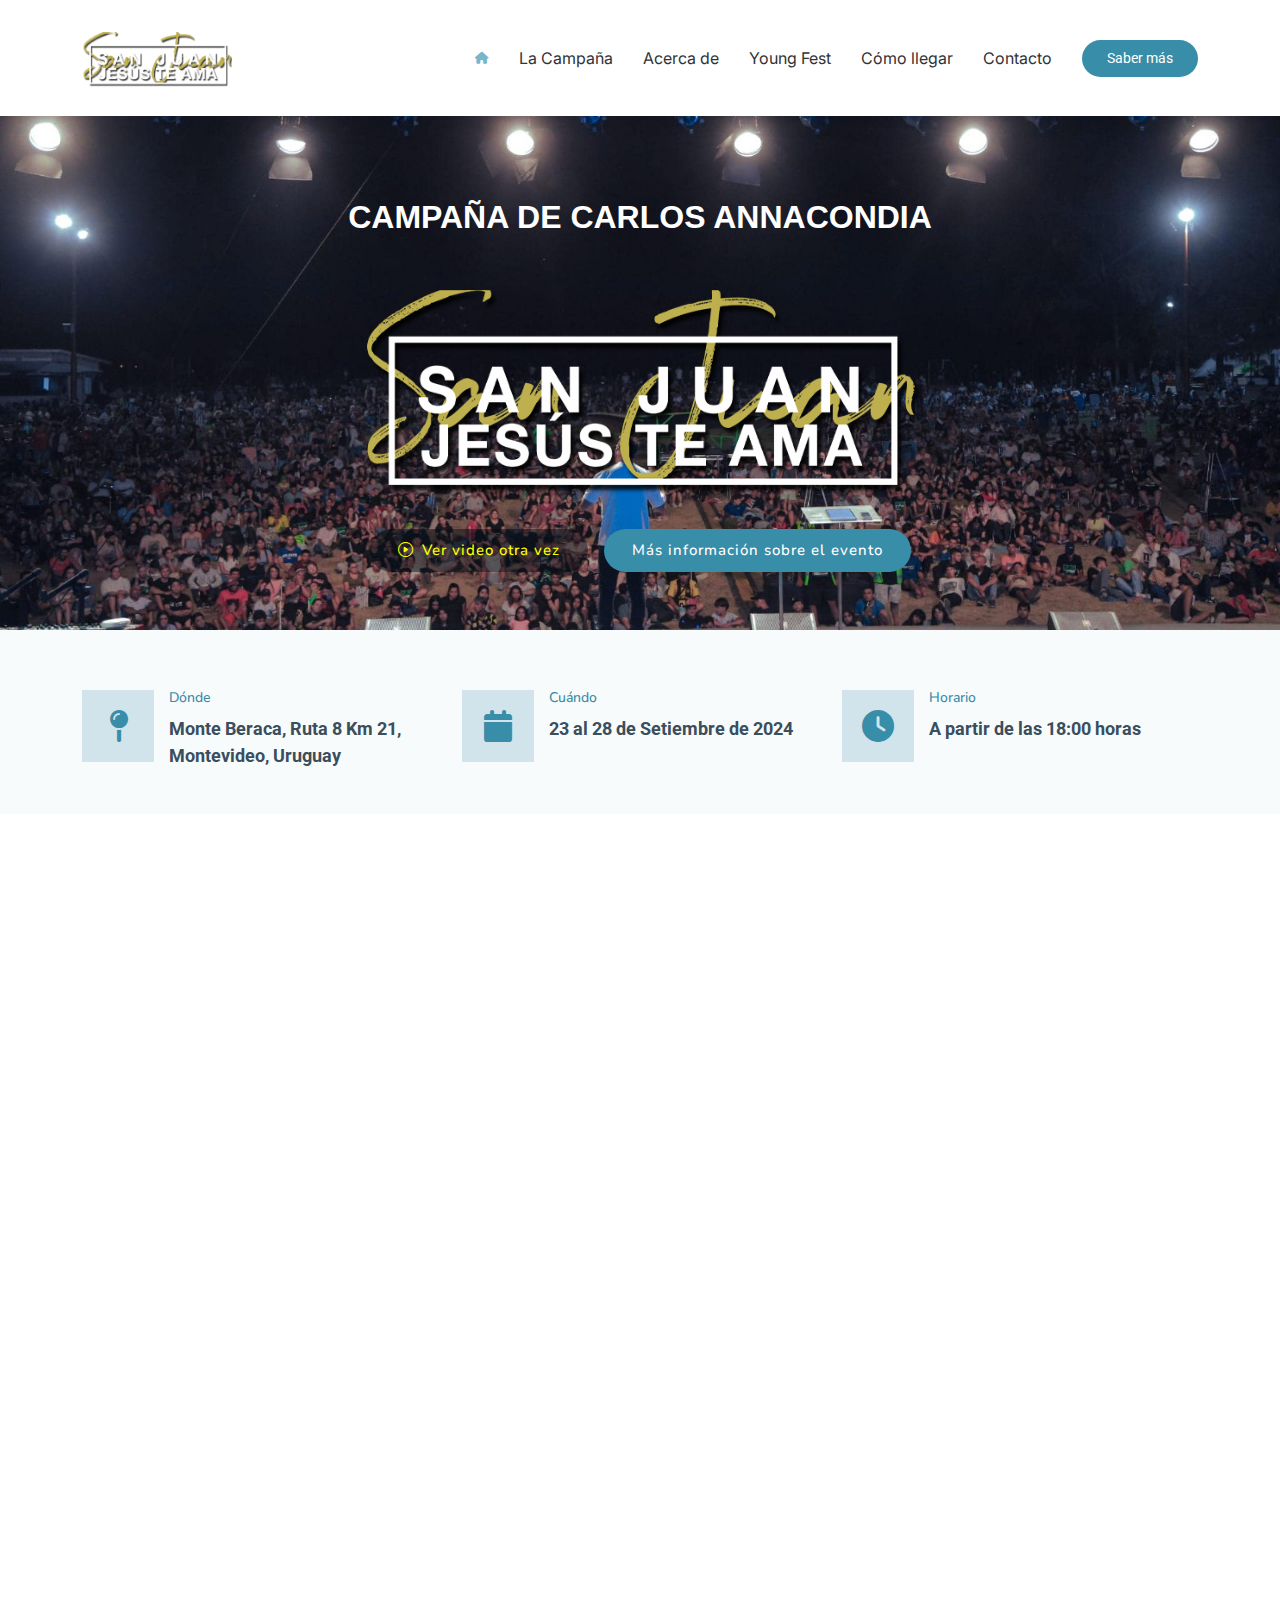
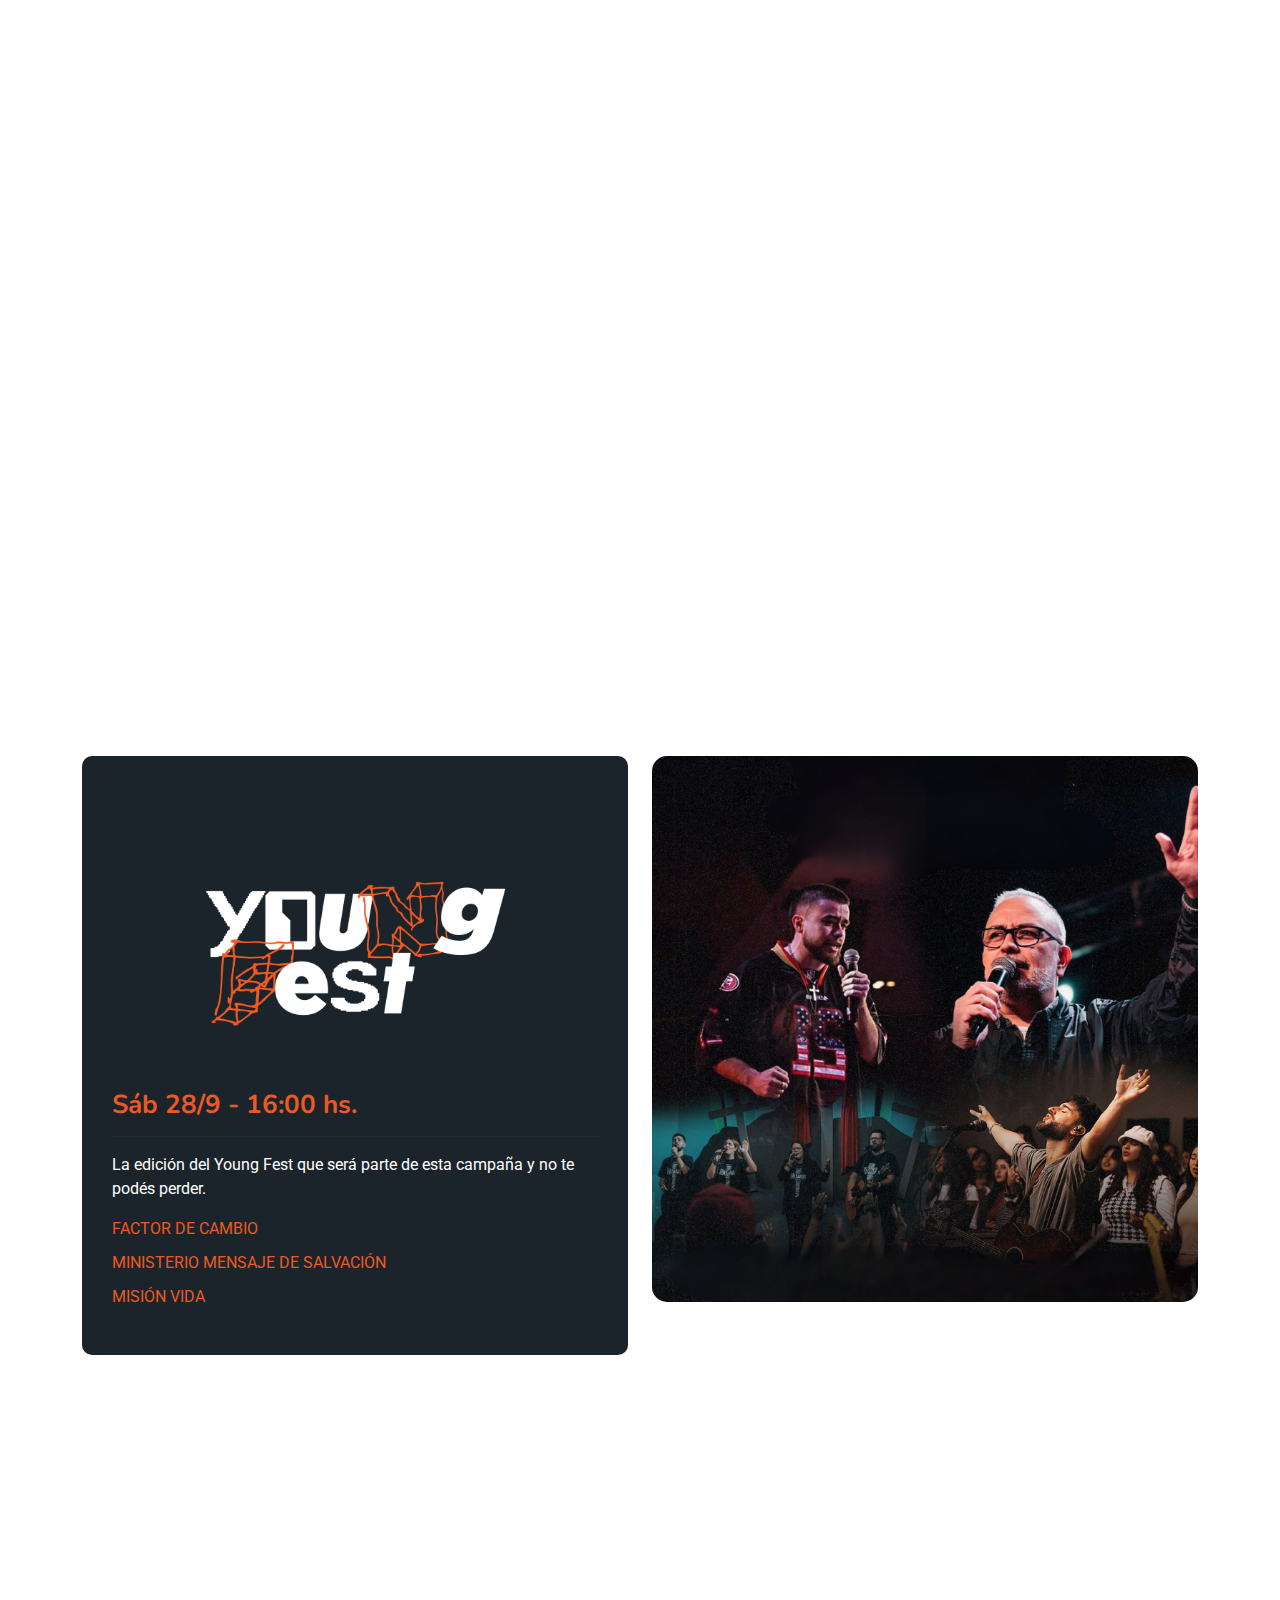
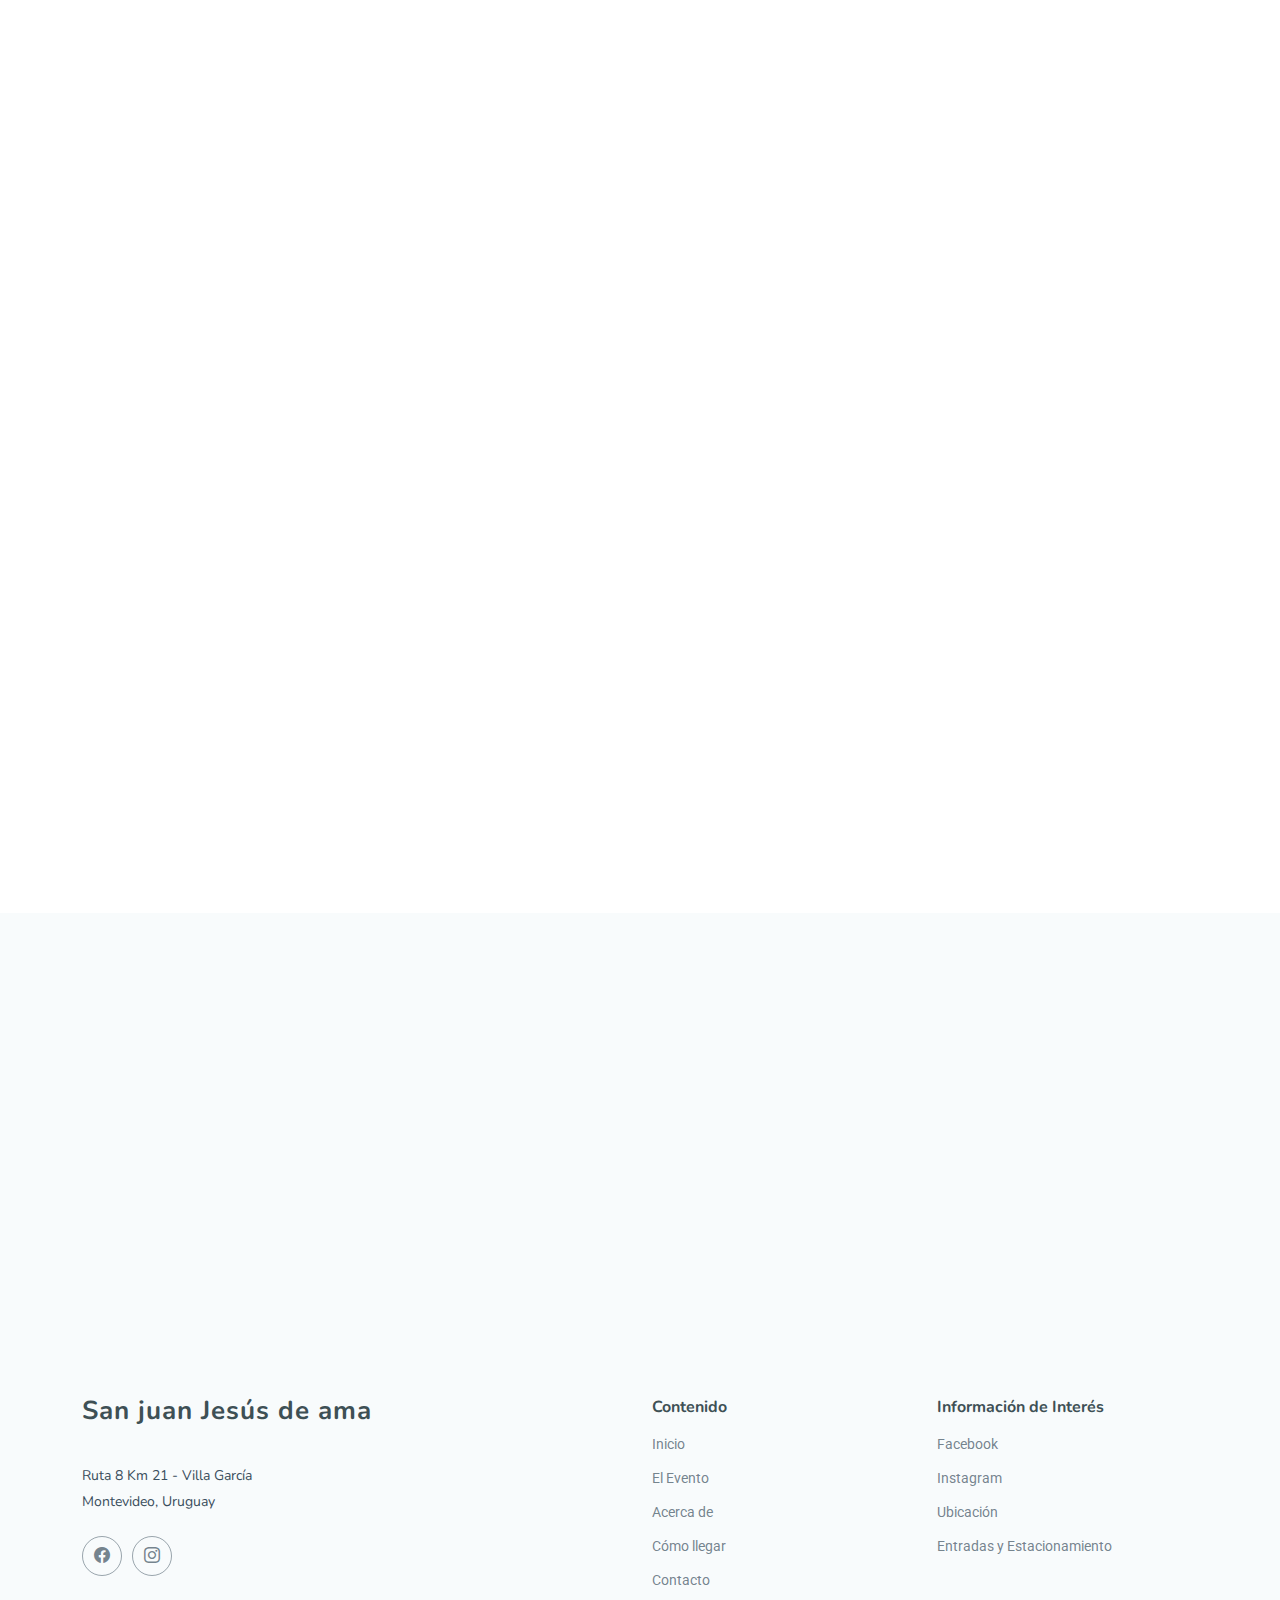
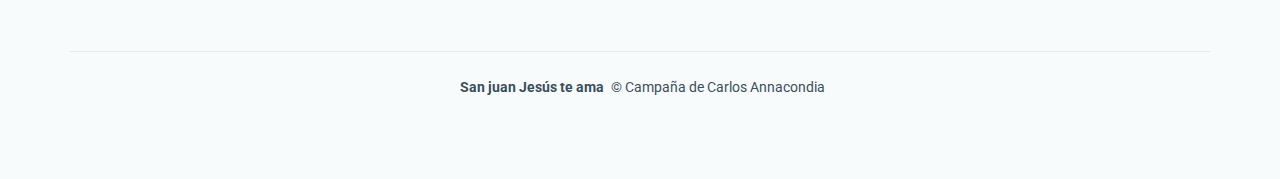
==== index.html @ 7a48ef8b "first commit" ====
<!DOCTYPE html>
<html lang="en">

<head>
  <meta charset="utf-8">
  <meta content="width=device-width, initial-scale=1.0" name="viewport">
  <title>Index - QuickStart Bootstrap Template</title>
  <meta name="description" content="">
  <meta name="keywords" content="">

  <!-- Favicons -->
  <link href="assets/img/favicon.png" rel="icon">
  <link href="assets/img/apple-touch-icon.png" rel="apple-touch-icon">

  <!-- Fonts -->
  <link href="https://fonts.googleapis.com" rel="preconnect">
  <link href="https://fonts.gstatic.com" rel="preconnect" crossorigin>
  <link
    href="https://fonts.googleapis.com/css2?family=Roboto:ital,wght@0,100;0,300;0,400;0,500;0,700;0,900;1,100;1,300;1,400;1,500;1,700;1,900&family=Inter:wght@100;200;300;400;500;600;700;800;900&family=Nunito:ital,wght@0,200;0,300;0,400;0,500;0,600;0,700;0,800;0,900;1,200;1,300;1,400;1,500;1,600;1,700;1,800;1,900&display=swap"
    rel="stylesheet">

  <!-- Vendor CSS Files -->
  <link href="assets/vendor/bootstrap/css/bootstrap.min.css" rel="stylesheet">
  <link href="assets/vendor/bootstrap-icons/bootstrap-icons.css" rel="stylesheet">
  <link href="assets/vendor/aos/aos.css" rel="stylesheet">
  <link href="assets/vendor/glightbox/css/glightbox.min.css" rel="stylesheet">
  <link href="assets/vendor/swiper/swiper-bundle.min.css" rel="stylesheet">
  <link rel="stylesheet" href="https://cdnjs.cloudflare.com/ajax/libs/font-awesome/6.0.0-beta3/css/all.min.css">

  <!-- Main CSS File -->
  <link href="assets/css/main.css" rel="stylesheet">

  <!-- =======================================================
  * Template Name: QuickStart
  * Template URL: https://bootstrapmade.com/quickstart-bootstrap-startup-website-template/
  * Updated: Aug 07 2024 with Bootstrap v5.3.3
  * Author: BootstrapMade.com
  * License: https://bootstrapmade.com/license/
  ======================================================== -->
</head>

<body class="index-page">
  <header id="header" class="header d-flex align-items-center fixed-top">
      <div class="container-fluid container-xl position-relative d-flex align-items-center">

          <a href="#hero" class="logo d-flex align-items-center me-auto">
              <img src="assets/img/logo.svg" width="150px" alt="Uruguay, Jesús te ama">
          </a>

          <nav id="navmenu" class="navmenu">
              <ul>
                  <li><a href="#hero" class="active"><i class="fa fa-home" aria-hidden="true"></i></a></li>
                  <li><a href="#elevento">La Campaña</a></li>
                  <li><a href="#sabermas">Acerca de</a></li>
                  <li><a href="#fest">Young Fest</a></li>
                  <li><a href="#comollegar">Cómo llegar</a></li>
                  <li><a href="#contacto">Contacto</a></li>
              </ul>
              <i class="mobile-nav-toggle d-xl-none bi bi-list"></i>
          </nav>

          <a class="btn-getstarted" href="#sabermas">Saber más</a>

      </div>
  </header>
  <main class="main">

    <!-- Hero Section -->
    <section id="hero" class="hero section">
      <div class="hero-bg">
        <img src="assets/img/wp2.jpeg" alt="">
      </div>
      <div class="container text-center">
        <div class="d-flex flex-column justify-content-center align-items-center">
          <h2 data-aos="fade-up" data-aos-delay="100"
            style="font-family: 'Segoe UI', Tahoma, Geneva, Verdana, sans-serif; color: white; ">
            <b>CAMPAÑA DE CARLOS ANNACONDIA</b>
          </h2>

          <img src="assets/img/logo.svg" width="50%" alt="Uruguay, Jesús te ama" data-aos="fade-up" class="mt-0">

          <div class="d-flex" data-aos="fade-up" data-aos-delay="200">
            <a href="video/con_subtitulos.mp4" class="glightbox d-flex align-items-center btn-get-video"
              data-type="video" data-autoplay="true" data-iframe="false">
              <i class="bi bi-play-circle" class="btn-watch-video"></i>
              <div class="m-1"></div>
              <span>Ver video otra vez</span>
            </a>
            <a href="#elevento" class="btn-get-started">
              Más información sobre el evento
            </a>
          </div>
        </div>
      </div>

    </section><!-- /Hero Section -->

    <!-- Featured Services Section -->

    <section id="featured-services" class="featured-services section light-background">

      <div class="container">

        <div class="row gy-4 d-flex justify-content-center">

          <div class="col-xl-4 col-lg-6 col-12" data-aos="fade-up" data-aos-delay="200">
            <div class="service-item d-flex">
              <div class="icon flex-shrink-0"><i class="fa fa-map-pin" aria-hidden="true"></i></div>
              <div>
                <h4 class="description"><a href="#" class="stretched-link">Dónde</a></h4>
                <p class="title">
                  Monte Beraca, Ruta 8 Km 21, Montevideo, Uruguay
                </p>
              </div>
            </div>
          </div>

          <div class="col-xl-4 col-lg-6 col-12" data-aos="fade-up" data-aos-delay="100">
            <div class="service-item d-flex">
              <div class="icon flex-shrink-0"><i class="fa fa-calendar" aria-hidden="true"></i></div>
              <div>
                <h4 class="description"><a href="#" class="stretched-link">Cuándo</a></h4>
                <p class="title">23 al 28 de Setiembre de 2024</p>
              </div>
            </div>
          </div>

          <div class="col-xl-4 col-lg-6 col-12" data-aos="fade-up" data-aos-delay="200">
            <div class="service-item d-flex">
              <div class="icon flex-shrink-0"><i class="fa fa-clock" aria-hidden="true"></i></div>
              <div>
                <h4 class="description"><a href="#" class="stretched-link">Horario</a></h4>
                <p class="title">A partir de las 18:00 horas</p>
              </div>
            </div>

          </div>
        </div>
    </section>

    <!-- About Section -->
    <section id="elevento" class="about section">

      <div class="container">

        <div class="row gy-4">

          <div class="col-lg-6 content" data-aos="fade-up" data-aos-delay="100">
            <p class="who-we-are">Sobre el Evento</p>
            <h3>Campaña evangelística del <span>Ministerio de Carlos Annacondia</span></h3>
            <ul>
              <li><i class="bi bi-check-circle"></i>
                <span>
                  Comienza el 23 de Setiembre
                </span>
              </li>
              <li><i class="bi bi-check-circle"></i>
                <span>
                  Finaliza el 28 de Setiembre
                </span>
              </li>
              <li><i class="bi bi-check-circle"></i>
                <span>
                  Las puertas se abren a las 18:00 horas
                </span>
              </li>
            </ul>
            <a href="#comollegar" class="read-more"><span>Cómo llegar</span><i class="bi bi-arrow-right"></i></a>
          </div>


          <div class="col-lg-6 about-images" data-aos="fade-up" data-aos-delay="200">
            <div class="row gy-4">
              <div class="col-lg-6">
                <img src="assets/img/about-company-1.jpg" class="img-fluid" alt="">
              </div>
              <div class="col-lg-6">
                <div class="row gy-4">
                  <div class="col-lg-12">
                    <img src="assets/img/about-company-2.jpg" class="img-fluid" alt="">
                  </div>
                  <div class="col-lg-12">
                    <img src="assets/img/about-company-3.jpg" class="img-fluid" alt="">
                  </div>
                </div>
              </div>
            </div>

          </div>

        </div>

      </div>
    </section><!-- /About Section -->



    <!-- Features Section -->
    <section id="sabermas" class="features section">

      <!-- Section Title -->
      <div class="container section-title" data-aos="fade-up">
        <h2>Conoce más acerca del Ministerio de Carlos Annacondia</h2>
        <p>
          Historia del Ministerio que visita nuestro país,
          y la relevancia espiritual que ha tenido para la Iglesia en Uruguay
        </p>
      </div><!-- End Section Title -->

      <div class="container">
        <div class="row justify-content-between">

          <div class="col-lg-5 d-flex align-items-center">

            <ul class="nav nav-tabs" data-aos="fade-up" data-aos-delay="100">
              <li class="nav-item">
                <a class="nav-link" data-bs-toggle="tab" data-bs-target="#features-tab-1">
                  <i class="fas fa-book-open"></i>
                  <div>
                    <h4 class="d-none d-lg-block">Historia del Ministerio</h4>
                    <p>Liderado por el Evangelista Carlos Annacondia desde el año 1981, está abocado a
                      proclamar el mensaje de salvación de Jesucristo Señor y Salvador de nuestras
                      almas.
                    </p>

                  </div>
                </a>
              </li>
              <li class="nav-item">
                <a class="nav-link" data-bs-toggle="tab" data-bs-target="#features-tab-2">
                  <i class="bi bi-patch-check"></i>
                  <div>
                    <h4 class="d-none d-lg-block">Misión, Visión y Mandato de Dios</h4>
                    <p class="mb-1">Su visión es Evangelizar Argentina, América y el Mundo.</p>

                    <p> Su misión, servir a la Iglesia de Jesucristo a través de las cruzadas evangelísticas</p>

                    <p>Su mandato es dejar el fruto de las cruzadas, de esfuerzo y trabajo unido en las iglesias para
                      que crezcan en la Fe y el Poder de Dios.</p>
                  </div>
                </a>
              </li>
              <li class="nav-item">
                <a class="nav-link active show" data-bs-toggle="tab" data-bs-target="#features-tab-3">
                  <i class="fas fa-pray"></i>
                  <div>
                    <h4 class="d-none d-lg-block">2024: Año de Intercesión y Unidad</h4>
                    <p>
                      Desde el 12 de abril, la iglesia de Uruguay ha unido sus corazones y voces en un
                      clamor ferviente por la manifestación de Dios. Juntos, como comunidad de fe,
                      estamos buscando un encuentro profundo con lo divino, confiando en que nuestras
                      oraciones serán escuchadas y que la luz de Dios se manifestará en nuestras vidas
                      y en nuestra nación.
                    </p>
                  </div>
                </a>
              </li>
            </ul>

          </div>

          <div class="col-lg-6">

            <div class="tab-content" data-aos="fade-up" data-aos-delay="200">

              <div class="tab-pane fade" id="features-tab-1">
                <!--img src="assets/img/tabs-1.jpg" alt="" class="img-fluid"-->
              </div><!-- End Tab Content Item -->

              <div class="tab-pane fade" id="features-tab-2">
                <!--img src="assets/img/tabs-2.jpg" alt="" class="img-fluid"-->
              </div><!-- End Tab Content Item -->

              <div class="tab-pane fade active show" id="features-tab-3">
                <img src="assets/img/450544006_484474600898198_8674311627294626887_n_sqr.jpg" alt="" class="img-fluid">
              </div><!-- End Tab Content Item -->
            </div>

          </div>

        </div>

      </div>

    </section>


    <section id="fest" class="features-details section">
      <div class="container">
        <div class="row gy-4 justify-content-between features-item">

          <div class="col-lg-6 d-flex align-items-center aos-init aos-animate" data-aos="fade-up" data-aos-delay="200">
            <div class="content">
              <div class="row">
                <div class="col-2"></div>
                <div class="col-8"><img src="assets/img/LogoYoungFest.png" alt="Logo Young Fest" class="col-12"></div>
              </div>

              <h3>Sáb 28/9 - 16:00 hs.</h3>
              <hr>

              <p>La edición del Young Fest que será parte de esta campaña y no te podés perder.</p>

              <ul class="ml-3">
                <li>FACTOR DE CAMBIO</li>
                <li>MINISTERIO MENSAJE DE SALVACIÓN</li>
                <li>MISIÓN VIDA</li>
              </ul>
            </div>
          </div>

          <div class="col-lg-6 aos-init aos-animate" data-aos="fade-up" data-aos-delay="100">
            <img src="assets/img/PlacaSinTexto.jpg" class="img-fluid"
              alt="Imagen de Factor de Cambio, Banda Misión Vida y los evangelistas">
          </div>

        </div>
      </div>
    </section>

    <section id="comollegar" class="contact section">
      <div class="container section-title" data-aos="fade-up">
        <h2>Cómo llegar</h2>
        <p>Toda la información necesaria para llegar en tu vehículo o en transporte público</p>
      </div>


      <div class="container" data-aos="fade-up" data-aos-delay="100">

        <div class="row gy-4 mt-1">
          <div id="mapa-nati" class="col-lg-6" data-aos="fade-up" data-aos-delay="150">
            <div class="info-item d-flex flex-column justify-content-start align-items-center" data-aos="fade-up"
              data-aos-delay="200">
              <i class="fa fa-car" aria-hidden="true"></i>
              <div class="rows">
                <div class="col-12 services service-item">
                  <h3 class="p-2 p-2">Circulación de acceso y estacionamiento</h3>
                  <!-- Abrir imagen en otra pestaña -->
                  <a href="assets/img/accesos.png" target="_blank">
                    <div class="p-2">
                      <img src="assets/img/accesos.png" class="img-fluid rounded" alt="Imagen de accesos al predio">
                    </div>
                  </a>

                </div>
              </div>
            </div>

            <!--iframe src="https://www.google.com/maps/embed?pb=!1m18!1m12!1m3!1d3277.3265797901013!2d-56.04735802338579!3d-34.77255296643591!2m3!1f0!2f0!3f0!3m2!1i1024!2i768!4f13.1!3m3!1m2!1s0x95a028928324272f%3A0xd6e837ba64cdf2cd!2sMonte%20Beraca!5e0!3m2!1ses-419!2suy!4v1724956653956!5m2!1ses-419!2suy" width="100%" height="600" style="border:0;" allowfullscreen="" loading="lazy" referrerpolicy="no-referrer-when-downgrade"></iframe-->
          </div>



          <div class="col-lg-6">
            <div class="info-item d-flex flex-column justify-content-start align-items-center" data-aos="fade-up"
              data-aos-delay="200">
              <i class="fa fa-bus" aria-hidden="true"></i>
              <div class="row">
                <div class="col-12">
                  <h3>Cómo llegar en Omnibus</h3>
                  <h4>Líneas Urbanas</h4>
                  <ul>
                    <li><span>103</span> Ciudad Vieja - Los Aromos</li>
                    <li><span>103</span> Ciudad Vieja - Villa García</li>
                  </ul>

                  <h4>Líneas Interdepartamentales</h4>
                  <ul>
                    <li><span>D8</span> Ciudad Vieja - Cno. Maldonado Km. 21</li>
                    <li><span>14A</span> Montevideo - San Jacinto</li>
                    <li><span>14AB</span> Montevideo - Pando</li>
                    <li><span>14AR</span> Montevideo - Pando</li>
                    <li><span>14AR</span> Montevideo - Km 35 Villa Jardines</li>
                    <li><span>7A</span> Montevideo - Pando</li>
                    <li><span>7A</span> Montevideo - Pando por Pancovi</li>
                    <li><span>7AD</span> Montevideo - Pando (Directo)</li>
                    <li><span>8A</span> Montevideo - Soca</li>
                    <li><span>10A</span> Montevideo - Tala</li>
                    <li><span>724</span> Montevideo - Pando</li>
                  </ul>
                </div>
              </div>


            </div>

          </div>
        </div>
      </div>
    </section>


    <section id="contacto" class="services section light-background">
      <div class="container section-title" data-aos="fade-up">
        <h2>Información de contacto</h2>
        <p>Síguenos en redes sociales y activa las notificaciones para que no te pierdas de nada</p>
      </div>

      <div class="container">
        <div class="row g-5">

          <div class="col-lg-6" data-aos="fade-up" data-aos-delay="100">
            <a href="https://www.facebook.com/profile.php?id=100089659220447" target="_blank">
              <div class="service-item item-cyan position-relative">
                <i class="bi bi-facebook icon"></i>
                <div>
                  <h3>Facebook</h3>
                  <p>@SanjuanJesusTeAma2024</p>
                  <span class="read-more stretched-link">
                    Abrir la página de Facebook
                    <i class="bi bi-arrow-right"></i></span>
                </div>
              </div>
            </a>
          </div>


          <div class="col-lg-6" data-aos="fade-up" data-aos-delay="500">
            <a href="https://www.instagram.com/sanjuan.jesusteama?igsh=MWcwNTlzeGc4dDZmYg==" target="_blank">
              <div class="service-item item-indigo position-relative">
                <i class="bi bi-instagram icon"></i>
                <div>
                  <h3>Instagram</h3>
                  <p>@SanjuaJesusTeAma2024</p>
                  <span class="read-more stretched-link">
                    Ver el perfil de Instagram
                    <i class="bi bi-arrow-right"></i></span>
                </div>
              </div>
            </a>
          </div>

        </div>

      </div>

    </section>

  </main>

  <footer id="footer" class="footer position-relative light-background">

    <div class="container footer-top">
      <div class="row gy-4">
        <div class="col-lg-6 col-md-6 footer-about">
          <a href="index.html" class="logo d-flex align-items-center">
            <span class="sitename">San juan Jesús de ama</span>
          </a>
          <div class="footer-contact pt-3">
            <p>Ruta 8 Km 21 - Villa García</p>
            <p>Montevideo, Uruguay</p>
          </div>
          <div class="social-links d-flex mt-4">
            <a href="https://www.facebook.com/profile.php?id=100089659220447" target="_blank"><i
                class="bi bi-facebook"></i></a>
            <a href="https://www.instagram.com/sanjuan.jesusteama/" target="_blank"><i class="bi bi-instagram"></i></a>
          </div>
        </div>

        <div class="col-lg-3 col-md-3 footer-links">
          <h4>Contenido</h4>
          <ul>
            <li><a href="#hero">Inicio</a></li>
            <li><a href="#elevento">El Evento</a></li>
            <li><a href="#sabermas">Acerca de</a></li>
            <li><a href="#comollegar">Cómo llegar</a></li>
            <li><a href="#contacto">Contacto</a></li>
          </ul>
        </div>

        <div class="col-lg-3 col-md-3 footer-links">
          <h4>Información de Interés</h4>
          <ul>
            <li><a href="https://www.facebook.com/profile.php?id=100089659220447" target="_blank">Facebook</a></li>
            <li><a href="https://www.instagram.com/sanjuan.jesusteama/" target="_blank">Instagram</a></li>
            <li><a href="#comollegar">Ubicación</a></li>
            <li><a href="#mapa-nati">Entradas y Estacionamiento</a></li>
          </ul>
        </div>

      </div>
    </div>

    <div class="container copyright text-center mt-4">
      <p>
        <strong class="px-1 sitename">San juan Jesús te ama</strong>
        © <span>Campaña de Carlos Annacondia</span>
      </p>
      <div class="credits">
        <!-- https://mr.uy -->
      </div>
    </div>

  </footer>

  <!-- Scroll Top -->
  <a href="#" id="scroll-top" class="scroll-top d-flex align-items-center justify-content-center"><i
      class="bi bi-arrow-up-short"></i></a>

  <!-- Preloader -->
  <div id="preloader"></div>

  <!-- Vendor JS Files -->
  <script src="assets/vendor/bootstrap/js/bootstrap.bundle.min.js"></script>
  <script src="assets/vendor/php-email-form/validate.js"></script>
  <script src="assets/vendor/aos/aos.js"></script>
  <script src="assets/vendor/glightbox/js/glightbox.min.js"></script>
  <script src="assets/vendor/swiper/swiper-bundle.min.js"></script>

  <!-- Main JS File -->
  <script src="assets/js/main.js"></script>

</body>

</html>
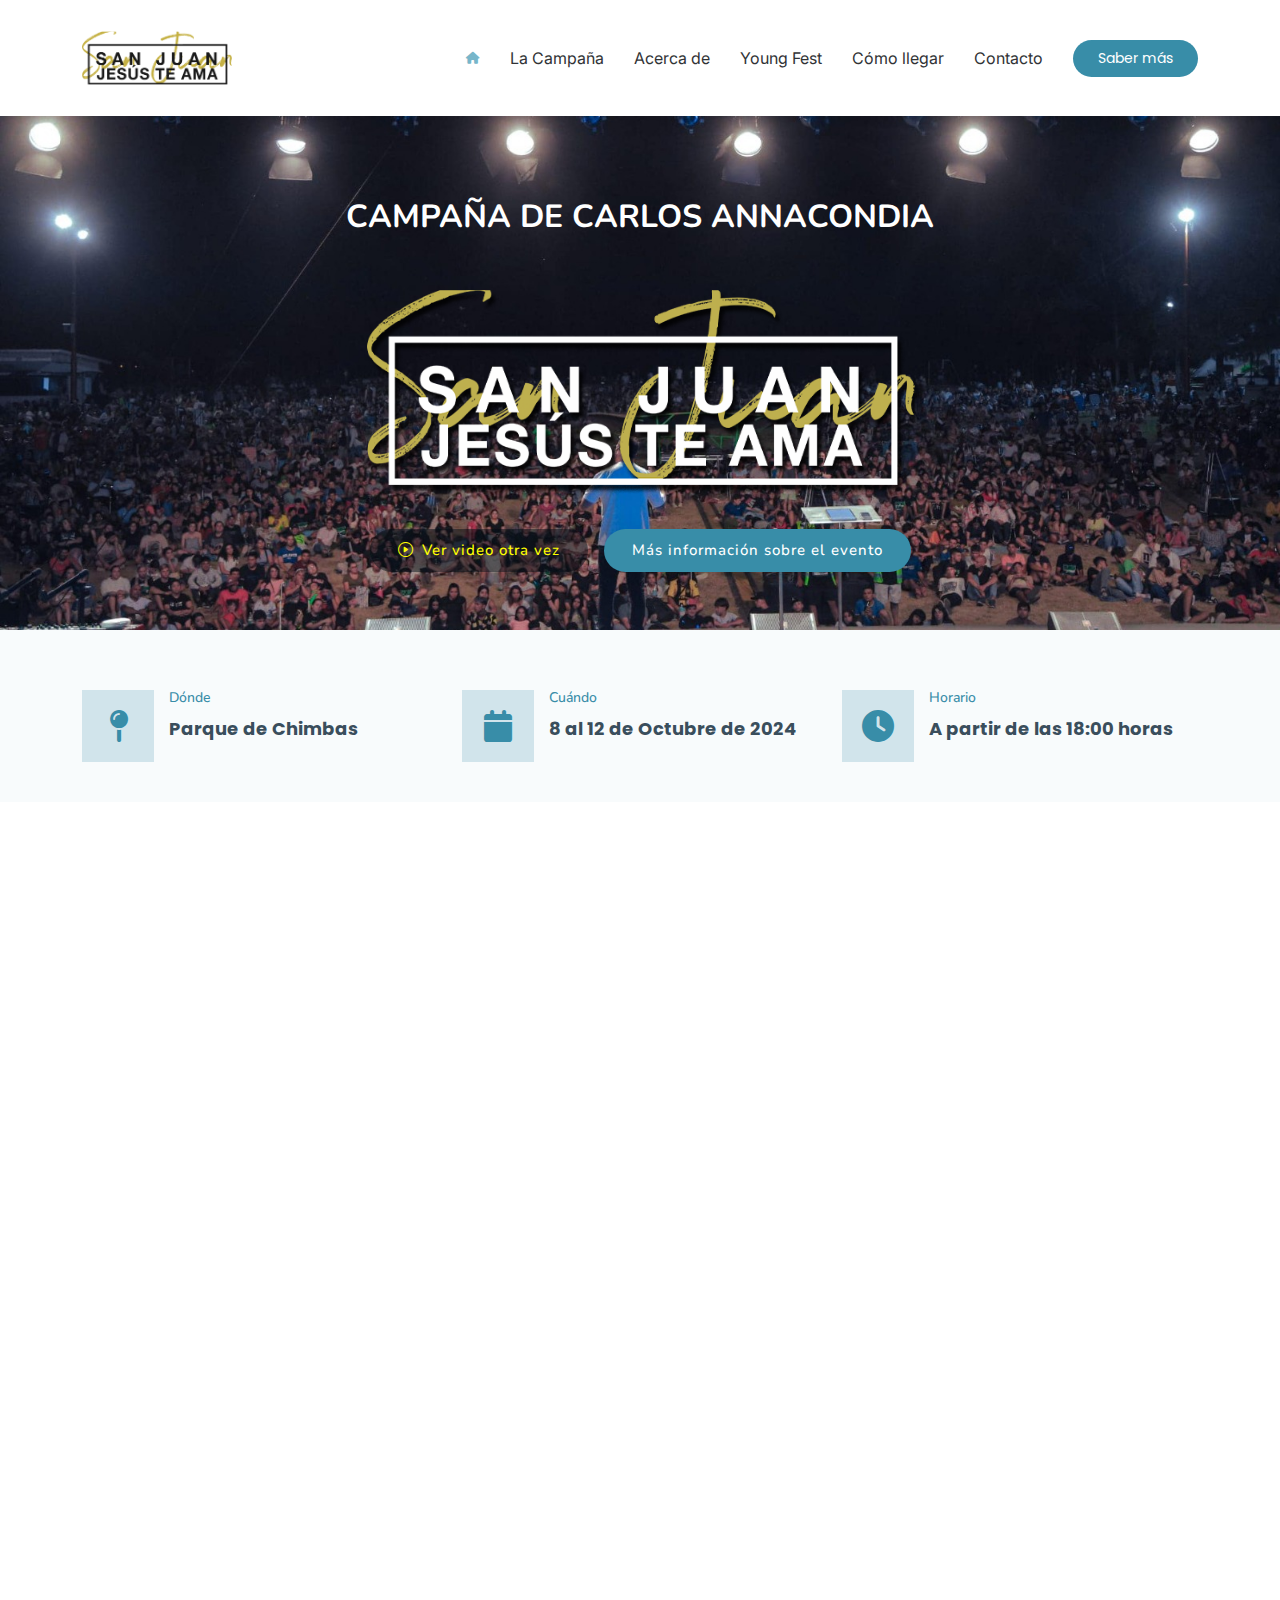
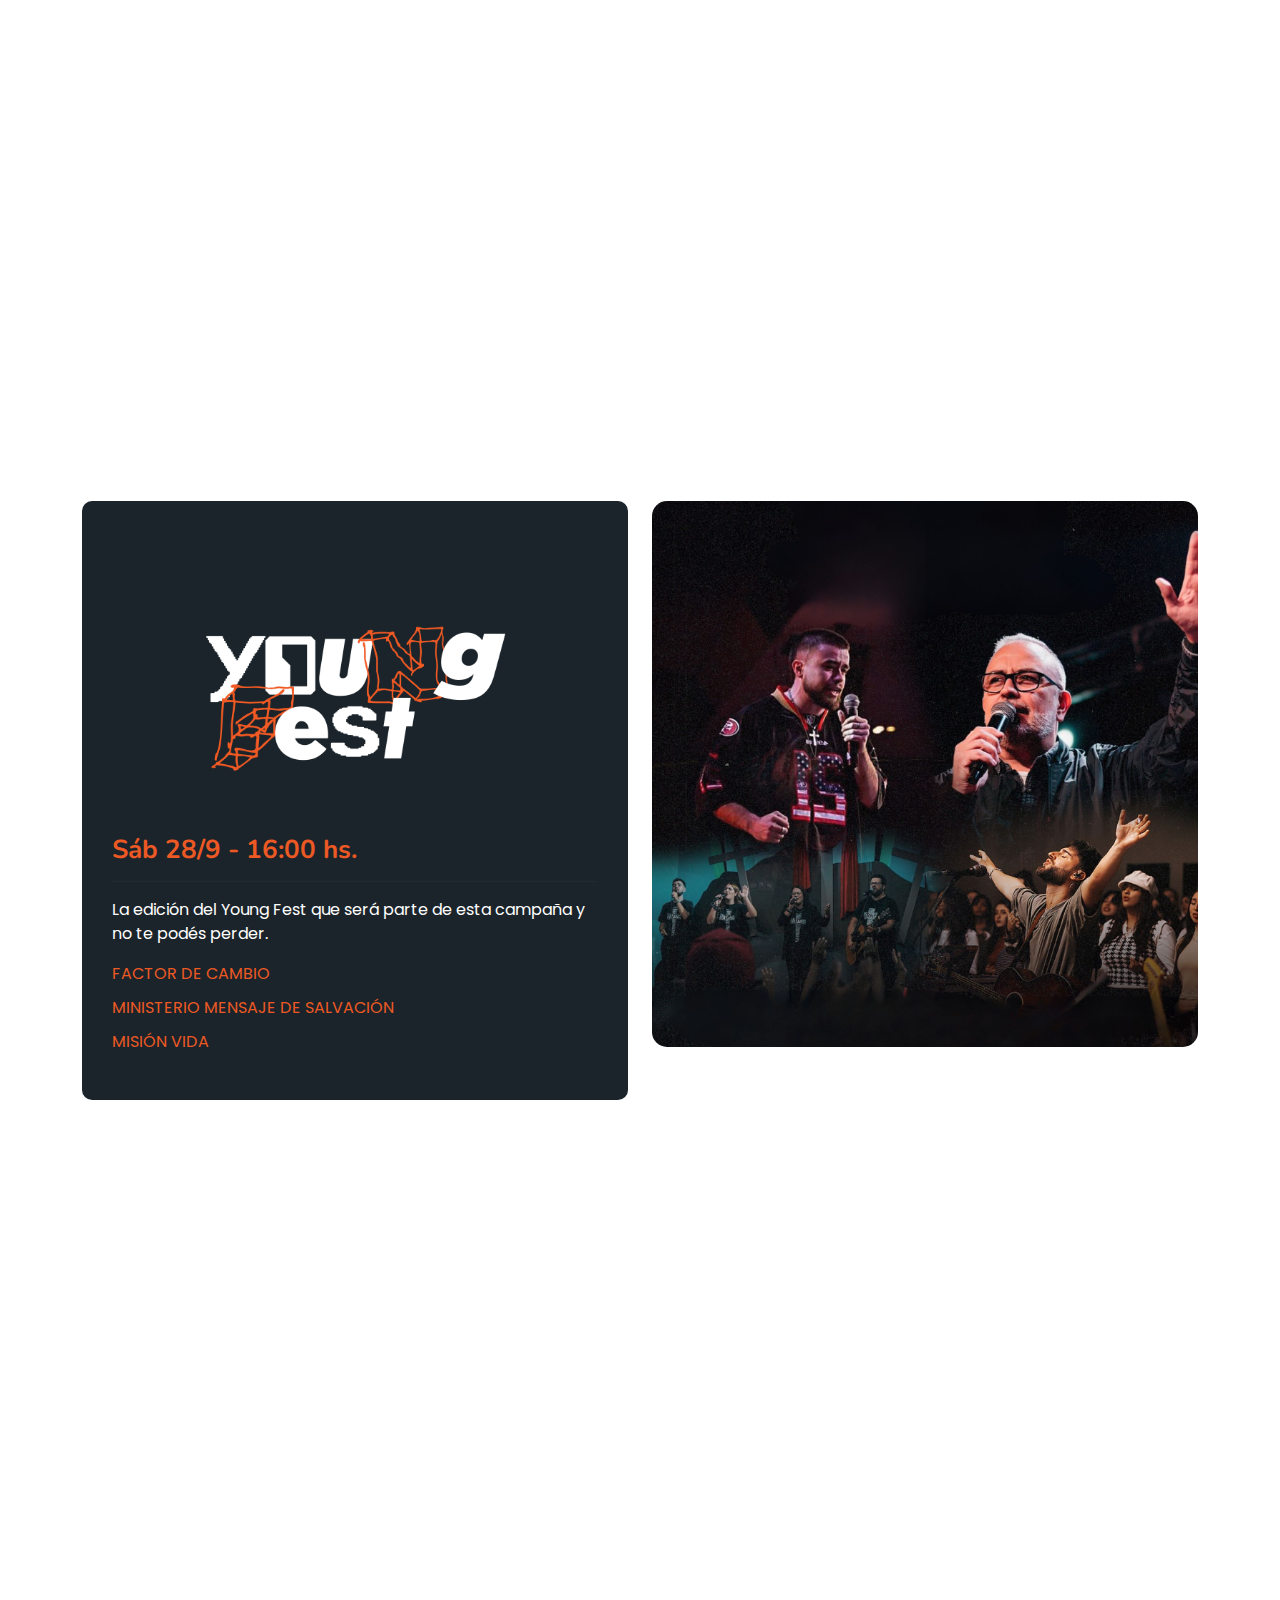
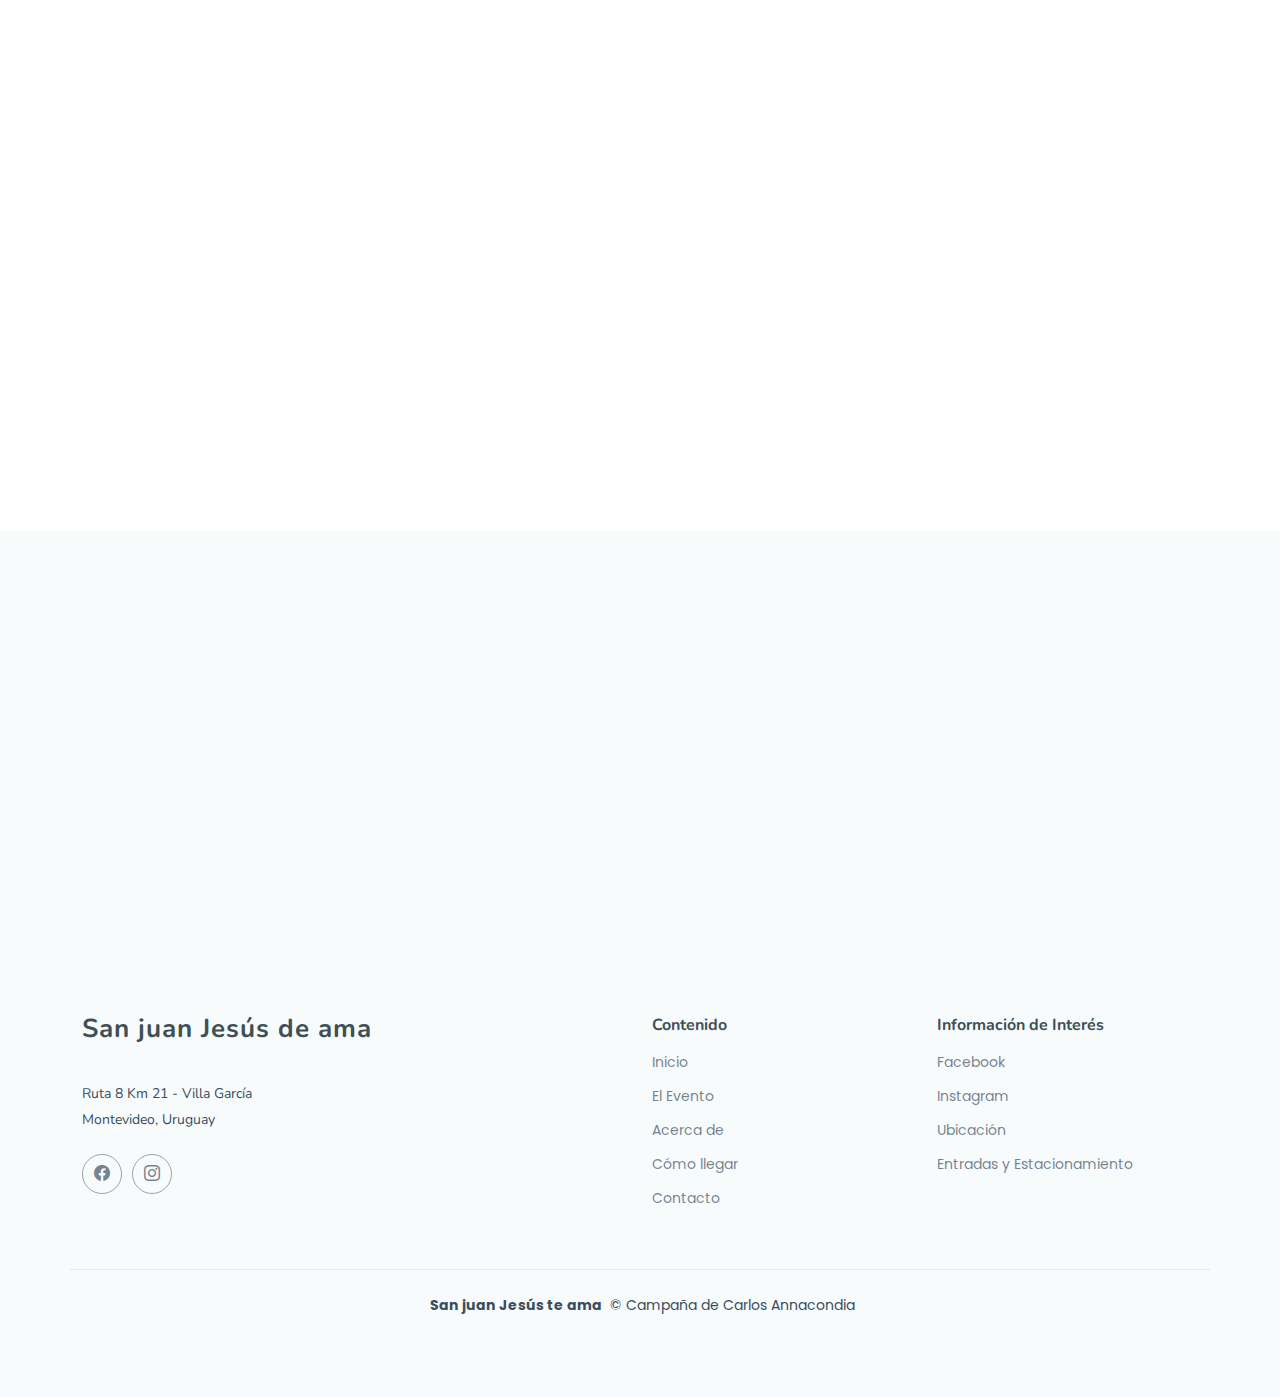
==== commit 08ba8f39: "segundo commit" ====
--- a/index.html
+++ b/index.html
@@ -13,11 +13,11 @@
   <link href="assets/img/apple-touch-icon.png" rel="apple-touch-icon">
 
   <!-- Fonts -->
-  <link href="https://fonts.googleapis.com" rel="preconnect">
-  <link href="https://fonts.gstatic.com" rel="preconnect" crossorigin>
   <link
-    href="https://fonts.googleapis.com/css2?family=Roboto:ital,wght@0,100;0,300;0,400;0,500;0,700;0,900;1,100;1,300;1,400;1,500;1,700;1,900&family=Inter:wght@100;200;300;400;500;600;700;800;900&family=Nunito:ital,wght@0,200;0,300;0,400;0,500;0,600;0,700;0,800;0,900;1,200;1,300;1,400;1,500;1,600;1,700;1,800;1,900&display=swap"
-    rel="stylesheet">
+  href="https://fonts.googleapis.com/css2?family=Roboto:ital,wght@0,100;0,300;0,400;0,500;0,700;0,900;1,100;1,300;1,400;1,500;1,700;1,900&family=Inter:wght@100;200;300;400;500;600;700;800;900&family=Nunito:ital,wght@0,200;0,300;0,400;0,500;0,600;0,700;0,800;0,900;1,200;1,300;1,400;1,500;1,600;1,700;1,800;1,900&display=swap"
+  rel="stylesheet">
+<link href="https://fonts.googleapis.com/css2?family=Poppins:wght@400;600&display=swap" rel="stylesheet">
+
 
   <!-- Vendor CSS Files -->
   <link href="assets/vendor/bootstrap/css/bootstrap.min.css" rel="stylesheet">
@@ -44,7 +44,7 @@
       <div class="container-fluid container-xl position-relative d-flex align-items-center">
 
           <a href="#hero" class="logo d-flex align-items-center me-auto">
-              <img src="assets/img/logo.svg" width="150px" alt="Uruguay, Jesús te ama">
+              <img src="assets/img/logonegro.png" width="150px" alt="Uruguay, Jesús te ama">
           </a>
 
           <nav id="navmenu" class="navmenu">
@@ -80,7 +80,7 @@
           <img src="assets/img/logo.svg" width="50%" alt="Uruguay, Jesús te ama" data-aos="fade-up" class="mt-0">
 
           <div class="d-flex" data-aos="fade-up" data-aos-delay="200">
-            <a href="video/con_subtitulos.mp4" class="glightbox d-flex align-items-center btn-get-video"
+            <a href="assets/video/video1.mp4" class="glightbox d-flex align-items-center btn-get-video"
               data-type="video" data-autoplay="true" data-iframe="false">
               <i class="bi bi-play-circle" class="btn-watch-video"></i>
               <div class="m-1"></div>
@@ -107,9 +107,9 @@
             <div class="service-item d-flex">
               <div class="icon flex-shrink-0"><i class="fa fa-map-pin" aria-hidden="true"></i></div>
               <div>
-                <h4 class="description"><a href="#" class="stretched-link">Dónde</a></h4>
+                <h4 class="description"><a href="https://maps.app.goo.gl/7SQXP6ADNYcjKWJf9" class="stretched-link" target="_blank">Dónde</a></h4>
                 <p class="title">
-                  Monte Beraca, Ruta 8 Km 21, Montevideo, Uruguay
+                  Parque de Chimbas
                 </p>
               </div>
             </div>
@@ -120,7 +120,7 @@
               <div class="icon flex-shrink-0"><i class="fa fa-calendar" aria-hidden="true"></i></div>
               <div>
                 <h4 class="description"><a href="#" class="stretched-link">Cuándo</a></h4>
-                <p class="title">23 al 28 de Setiembre de 2024</p>
+                <p class="title">8 al 12 de Octubre de 2024</p>
               </div>
             </div>
           </div>
@@ -151,12 +151,12 @@
             <ul>
               <li><i class="bi bi-check-circle"></i>
                 <span>
-                  Comienza el 23 de Setiembre
+                  Comienza el 8 de Octubre
                 </span>
               </li>
               <li><i class="bi bi-check-circle"></i>
                 <span>
-                  Finaliza el 28 de Setiembre
+                  Finaliza el 12 de Octubre
                 </span>
               </li>
               <li><i class="bi bi-check-circle"></i>
@@ -172,7 +172,7 @@
           <div class="col-lg-6 about-images" data-aos="fade-up" data-aos-delay="200">
             <div class="row gy-4">
               <div class="col-lg-6">
-                <img src="assets/img/about-company-1.jpg" class="img-fluid" alt="">
+                <img src="assets/img/foto1.jpeg" class="img-fluid" alt="">
               </div>
               <div class="col-lg-6">
                 <div class="row gy-4">
@@ -240,7 +240,7 @@
                   </div>
                 </a>
               </li>
-              <li class="nav-item">
+              <!-- <li class="nav-item">
                 <a class="nav-link active show" data-bs-toggle="tab" data-bs-target="#features-tab-3">
                   <i class="fas fa-pray"></i>
                   <div>
@@ -254,7 +254,7 @@
                     </p>
                   </div>
                 </a>
-              </li>
+              </li> -->
             </ul>
 
           </div>
@@ -272,7 +272,7 @@
               </div><!-- End Tab Content Item -->
 
               <div class="tab-pane fade active show" id="features-tab-3">
-                <img src="assets/img/450544006_484474600898198_8674311627294626887_n_sqr.jpg" alt="" class="img-fluid">
+                <img src="assets/img/Equipo.jpg" alt="" class="img-fluid">
               </div><!-- End Tab Content Item -->
             </div>
 
@@ -323,7 +323,7 @@
         <h2>Cómo llegar</h2>
         <p>Toda la información necesaria para llegar en tu vehículo o en transporte público</p>
       </div>
-
+      <a >
 
       <div class="container" data-aos="fade-up" data-aos-delay="100">
 
@@ -336,9 +336,9 @@
                 <div class="col-12 services service-item">
                   <h3 class="p-2 p-2">Circulación de acceso y estacionamiento</h3>
                   <!-- Abrir imagen en otra pestaña -->
-                  <a href="assets/img/accesos.png" target="_blank">
+                  <a href="https://maps.app.goo.gl/7SQXP6ADNYcjKWJf9" class="stretched-link" target="_blank">
                     <div class="p-2">
-                      <img src="assets/img/accesos.png" class="img-fluid rounded" alt="Imagen de accesos al predio">
+                      <iframe src="https://www.google.com/maps/embed?pb=!1m14!1m8!1m3!1d1700.7741122992738!2d-68.52671146752662!3d-31.50909952114849!3m2!1i1024!2i768!4f13.1!3m3!1m2!1s0x968141df658938db%3A0xd8b42959a06d6bf!2sChimbas%20Park!5e0!3m2!1sen!2sar!4v1727749264792!5m2!1sen!2sar" width="600" height="450" style="border:0;" allowfullscreen="" loading="lazy" referrerpolicy="no-referrer-when-downgrade"></iframe>
                     </div>
                   </a>
 
@@ -358,26 +358,20 @@
               <div class="row">
                 <div class="col-12">
                   <h3>Cómo llegar en Omnibus</h3>
-                  <h4>Líneas Urbanas</h4>
+                  <h4>Tucumán y Benavides </h4>
                   <ul>
-                    <li><span>103</span> Ciudad Vieja - Los Aromos</li>
-                    <li><span>103</span> Ciudad Vieja - Villa García</li>
+                    <li><span>TNS</span></li>
+                    <li><span>406</span></li>
+                    <li><span>B</span></li>
                   </ul>
 
-                  <h4>Líneas Interdepartamentales</h4>
+                  <h4>calle Benavides y Mendoza</h4>
                   <ul>
-                    <li><span>D8</span> Ciudad Vieja - Cno. Maldonado Km. 21</li>
-                    <li><span>14A</span> Montevideo - San Jacinto</li>
-                    <li><span>14AB</span> Montevideo - Pando</li>
-                    <li><span>14AR</span> Montevideo - Pando</li>
-                    <li><span>14AR</span> Montevideo - Km 35 Villa Jardines</li>
-                    <li><span>7A</span> Montevideo - Pando</li>
-                    <li><span>7A</span> Montevideo - Pando por Pancovi</li>
-                    <li><span>7AD</span> Montevideo - Pando (Directo)</li>
-                    <li><span>8A</span> Montevideo - Soca</li>
-                    <li><span>10A</span> Montevideo - Tala</li>
-                    <li><span>724</span> Montevideo - Pando</li>
+                    <li><span>404</span></li>
+                    <li><span>408</span></li>
+                    
                   </ul>
+                 
                 </div>
               </div>
 
--- a/assets/css/main.css
+++ b/assets/css/main.css
@@ -12,11 +12,10 @@
 --------------------------------------------------------------*/
 /* Fonts */
 :root {
-  --default-font: "Roboto",  system-ui, -apple-system, "Segoe UI", Roboto, "Helvetica Neue", Arial, "Noto Sans", "Liberation Sans", sans-serif, "Apple Color Emoji", "Segoe UI Emoji", "Segoe UI Symbol", "Noto Color Emoji";
-  --heading-font: "Nunito",  sans-serif;
-  --nav-font: "Inter",  sans-serif;
-}
-
+  --default-font: "Poppins", system-ui, "Segoe UI", "Helvetica Neue", Arial, "Noto Sans", "Liberation Sans", sans-serif, "Apple Color Emoji", "Segoe UI Emoji", "Segoe UI Symbol", "Noto Color Emoji";
+  --heading-font: "Nunito", sans-serif; /* Si deseas mantener Nunito */
+  --nav-font: "Inter", sans-serif; /* Si deseas mantener Inter */
+}
 /* Global Colors - The following color variables are used throughout the website. Updating them here will change the color scheme of the entire website */
 :root { 
   --background-color: #ffffff; /* Background color for the entire website, including individual sections */
@@ -83,13 +82,16 @@
 color-mix(in srgb, var(--amarillo-color), transparent 15%);
   box-shadow: 0 8px 28px rgba(0, 0, 0, 0.1);
    }
+
+
+  
 /*--------------------------------------------------------------
 # General Styling & Shared Classes
 --------------------------------------------------------------*/
 body {
   color: var(--default-color);
   background-color: var(--background-color);
-  font-family: var(--default-font);
+  font-family: var(--default-font) !important;
 }
 
 a {
@@ -110,7 +112,7 @@
 h5,
 h6 {
   color: var(--heading-color);
-  font-family: var(--heading-font);
+  font-family: var(--heading-font) !important;
 }
 
 /* PHP Email Form Messages
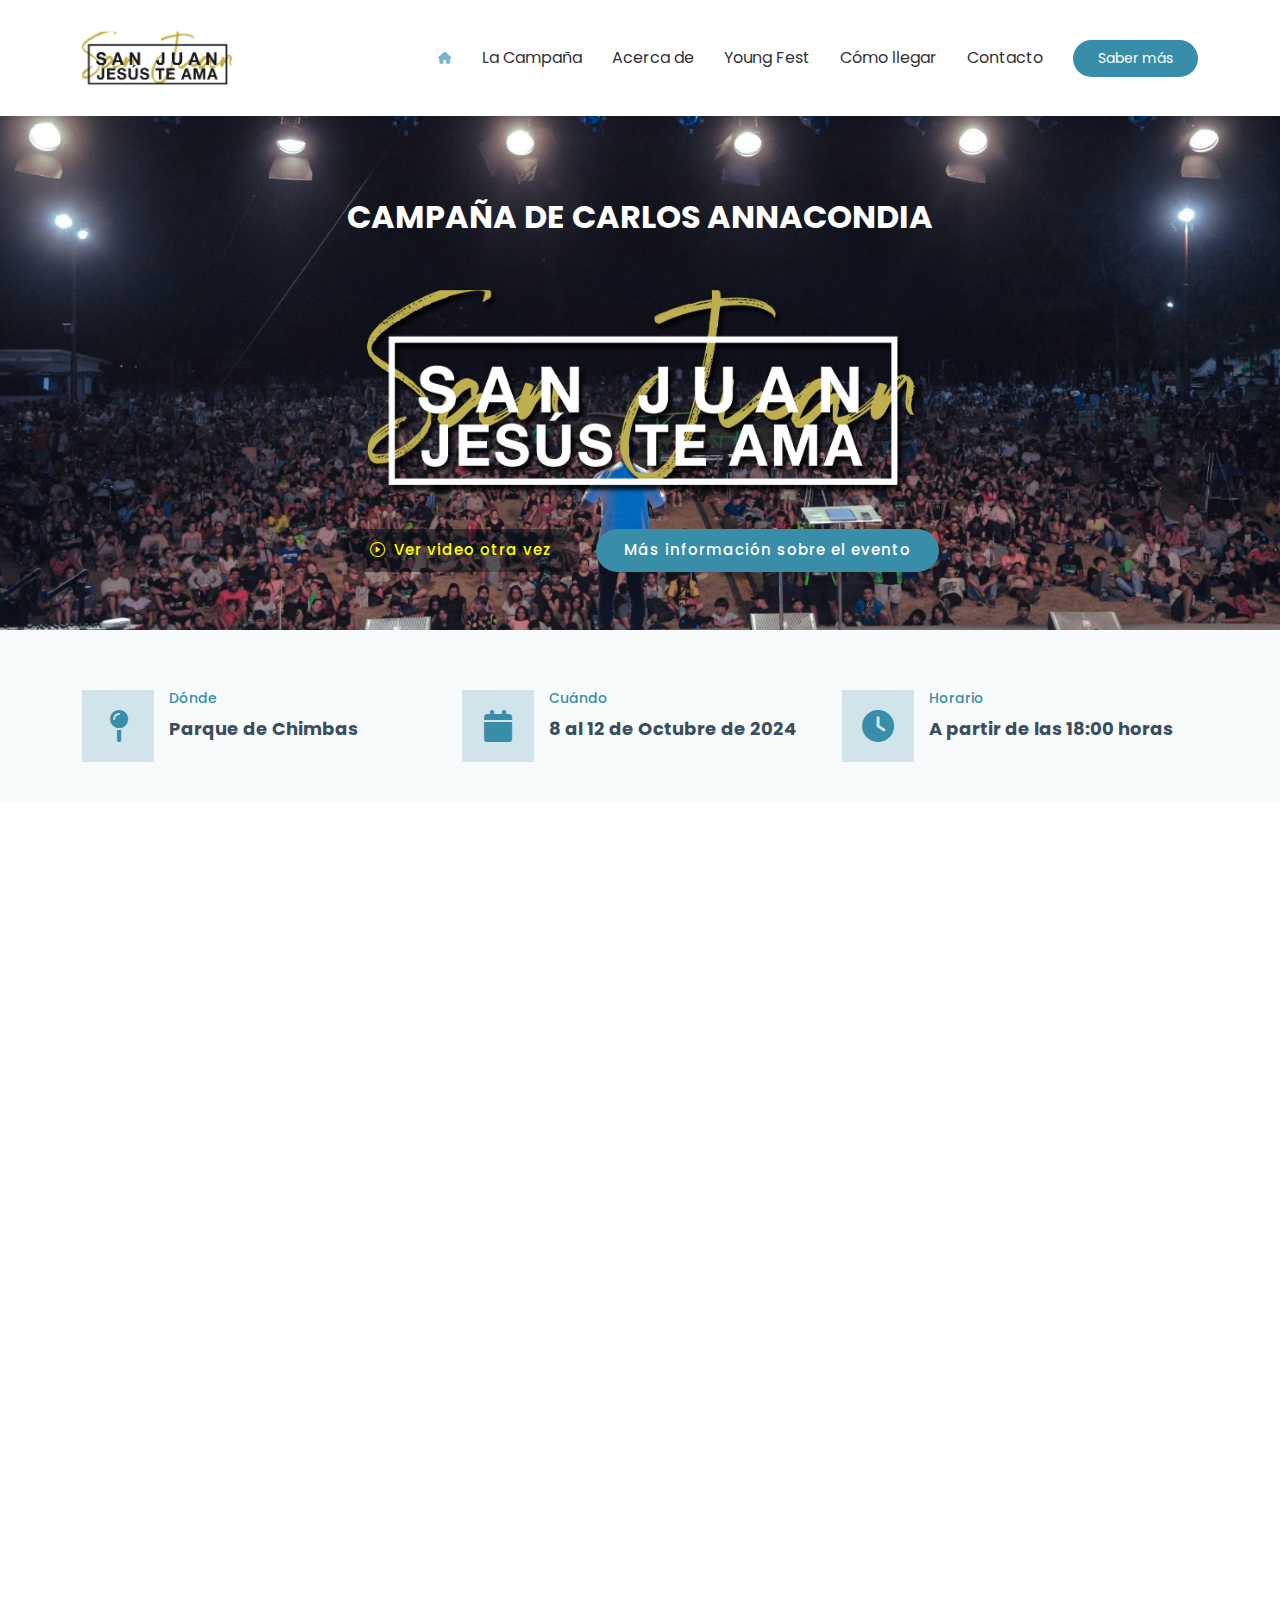
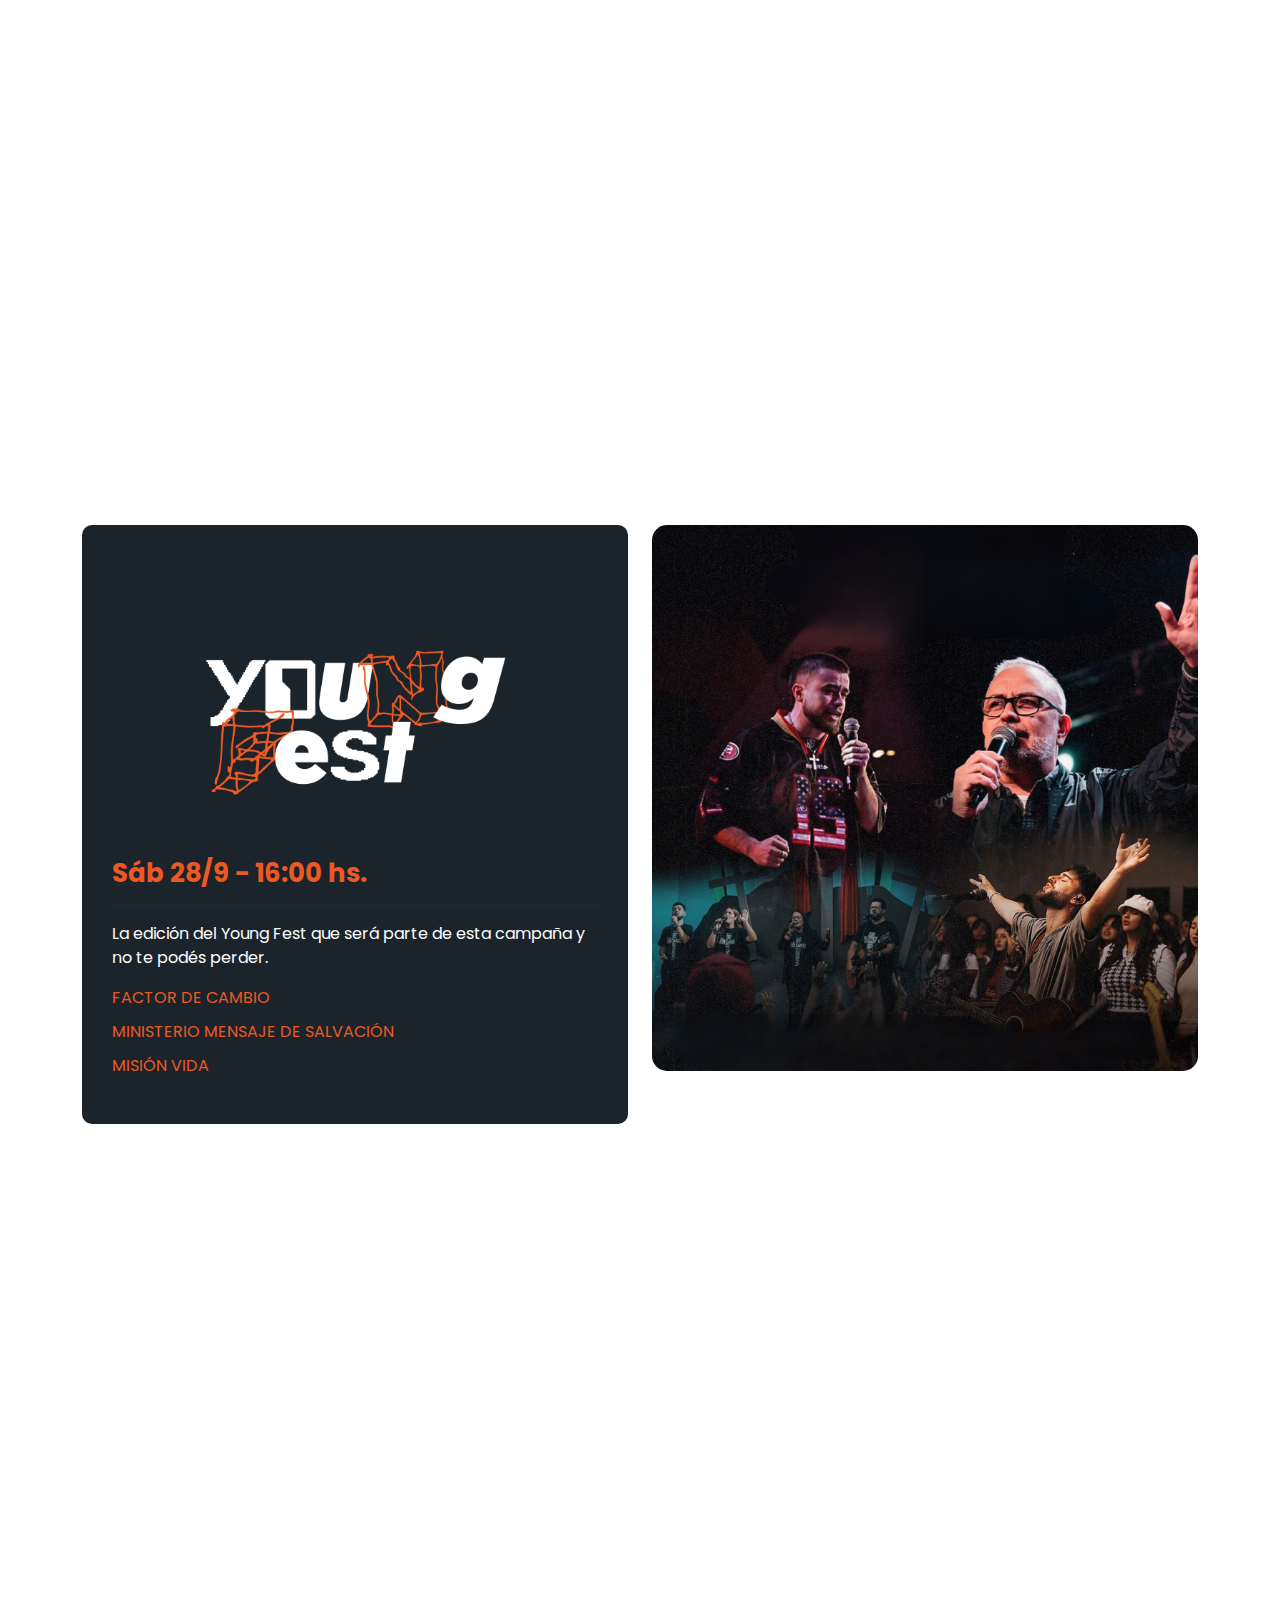
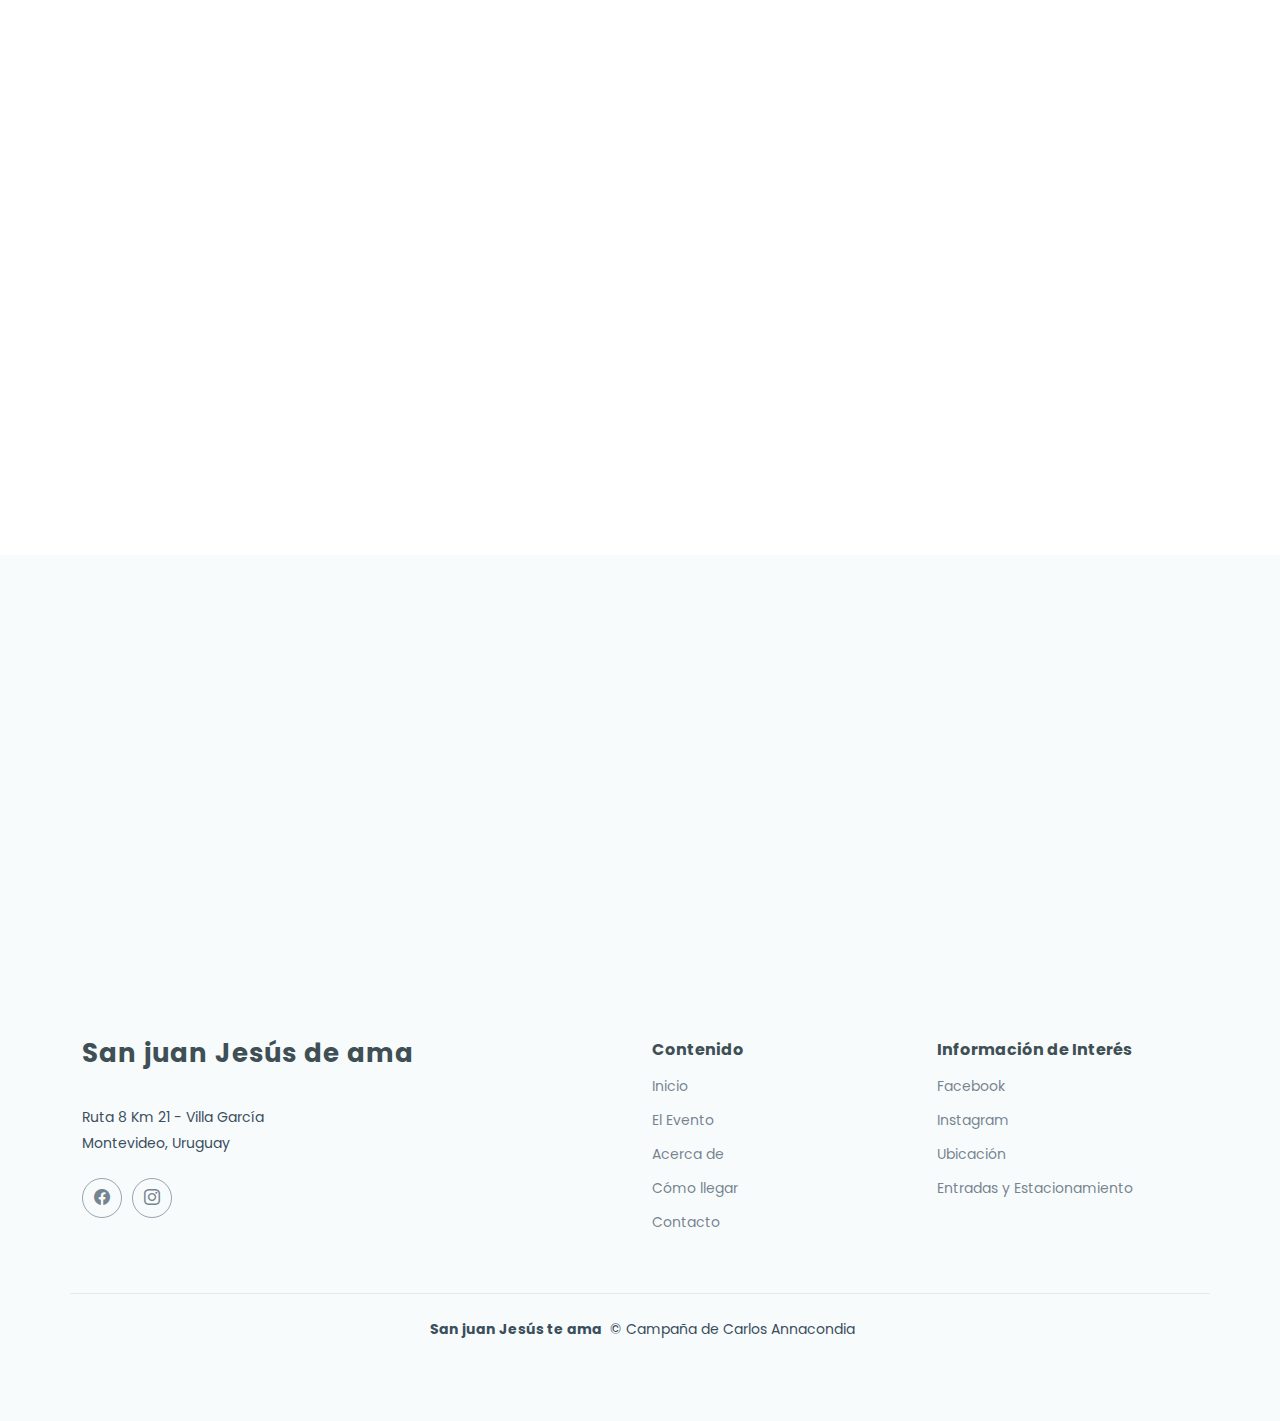
==== commit 3c074aa1: "tercero  commit" ====
--- a/index.html
+++ b/index.html
@@ -4,7 +4,7 @@
 <head>
   <meta charset="utf-8">
   <meta content="width=device-width, initial-scale=1.0" name="viewport">
-  <title>Index - QuickStart Bootstrap Template</title>
+  <title>San Juan Jesús te ama</title>
   <meta name="description" content="">
   <meta name="keywords" content="">
 
--- a/assets/css/main.css
+++ b/assets/css/main.css
@@ -12,9 +12,9 @@
 --------------------------------------------------------------*/
 /* Fonts */
 :root {
-  --default-font: "Poppins", system-ui, "Segoe UI", "Helvetica Neue", Arial, "Noto Sans", "Liberation Sans", sans-serif, "Apple Color Emoji", "Segoe UI Emoji", "Segoe UI Symbol", "Noto Color Emoji";
-  --heading-font: "Nunito", sans-serif; /* Si deseas mantener Nunito */
-  --nav-font: "Inter", sans-serif; /* Si deseas mantener Inter */
+  --default-font: "Poppins", system-ui, "Segoe UI", "Helvetica Neue", Arial, "Noto Sans", "Liberation Sans", sans-serif;
+  --heading-font: "Poppins", sans-serif; /* Cambia esto si quieres Poppins para los encabezados */
+  --nav-font: "Poppins", sans-serif; /* Cambia esto si quieres Poppins para la navegación */
 }
 /* Global Colors - The following color variables are used throughout the website. Updating them here will change the color scheme of the entire website */
 :root { 
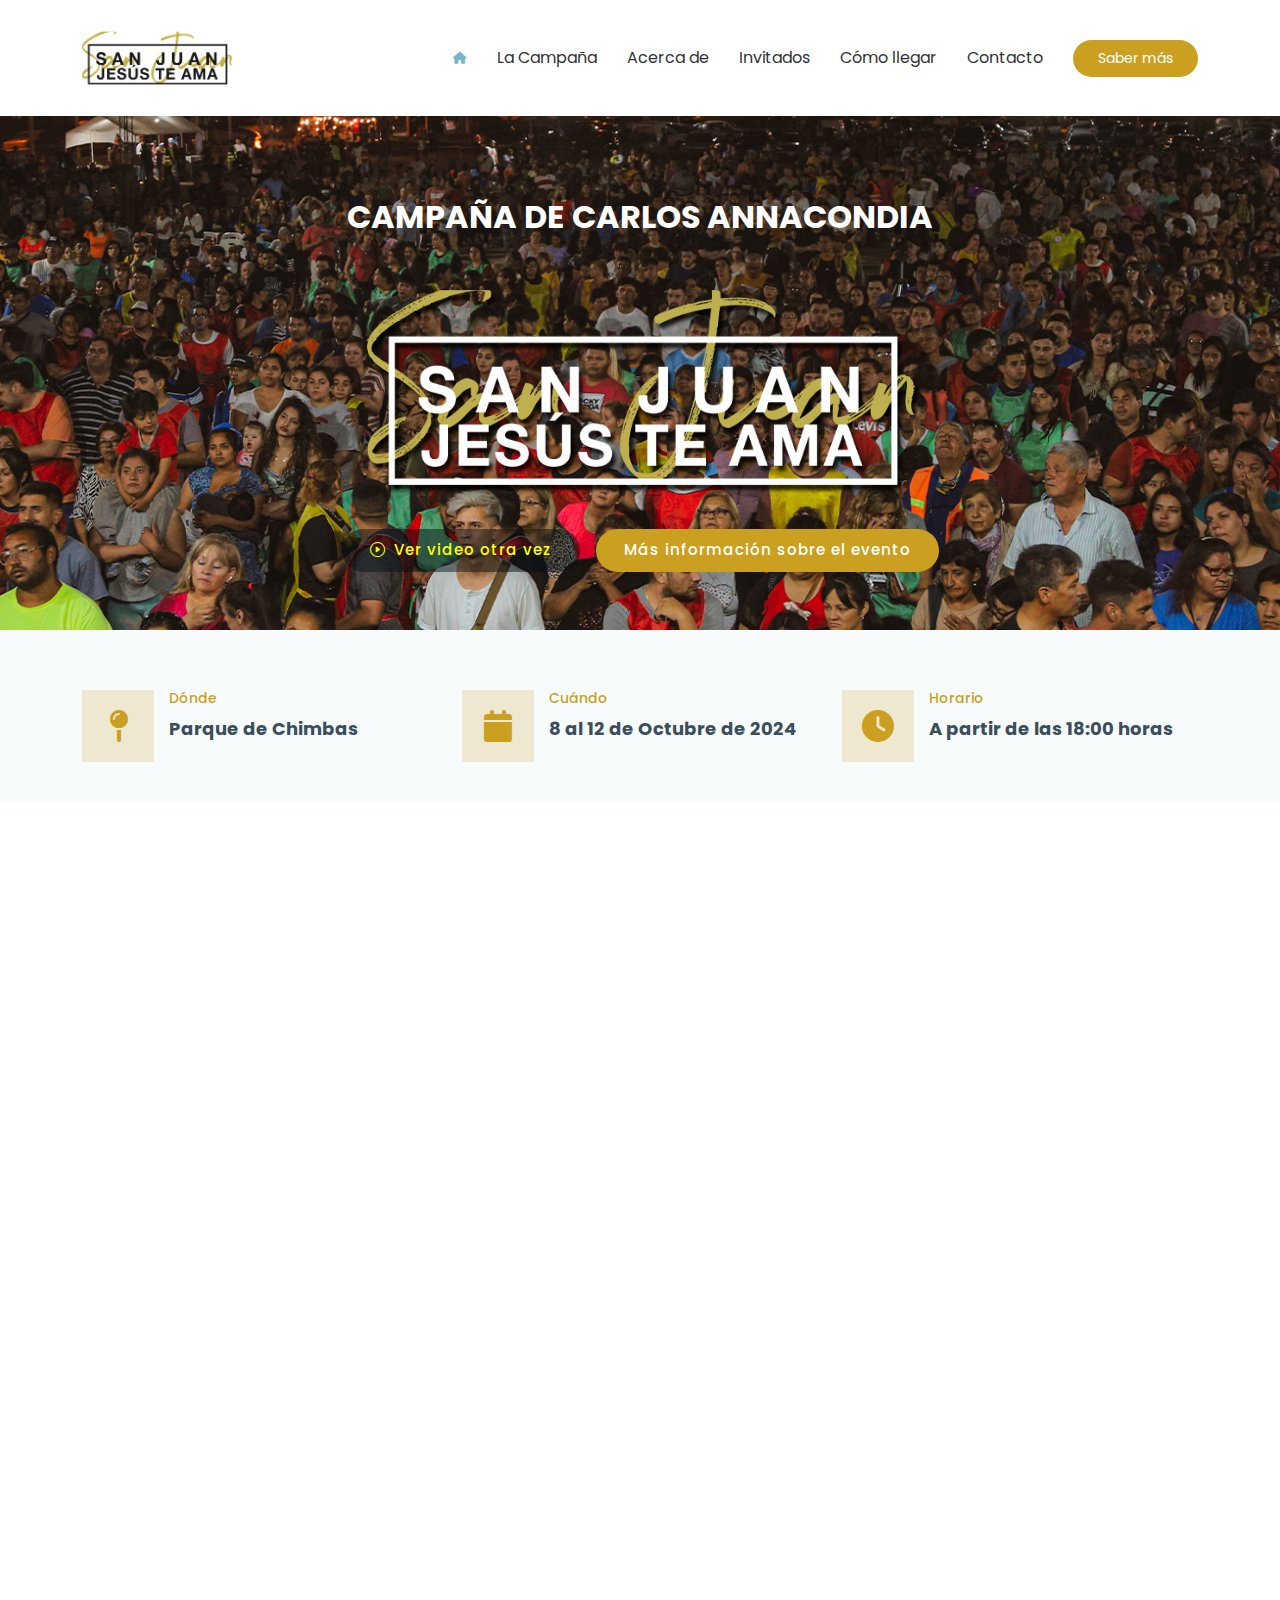
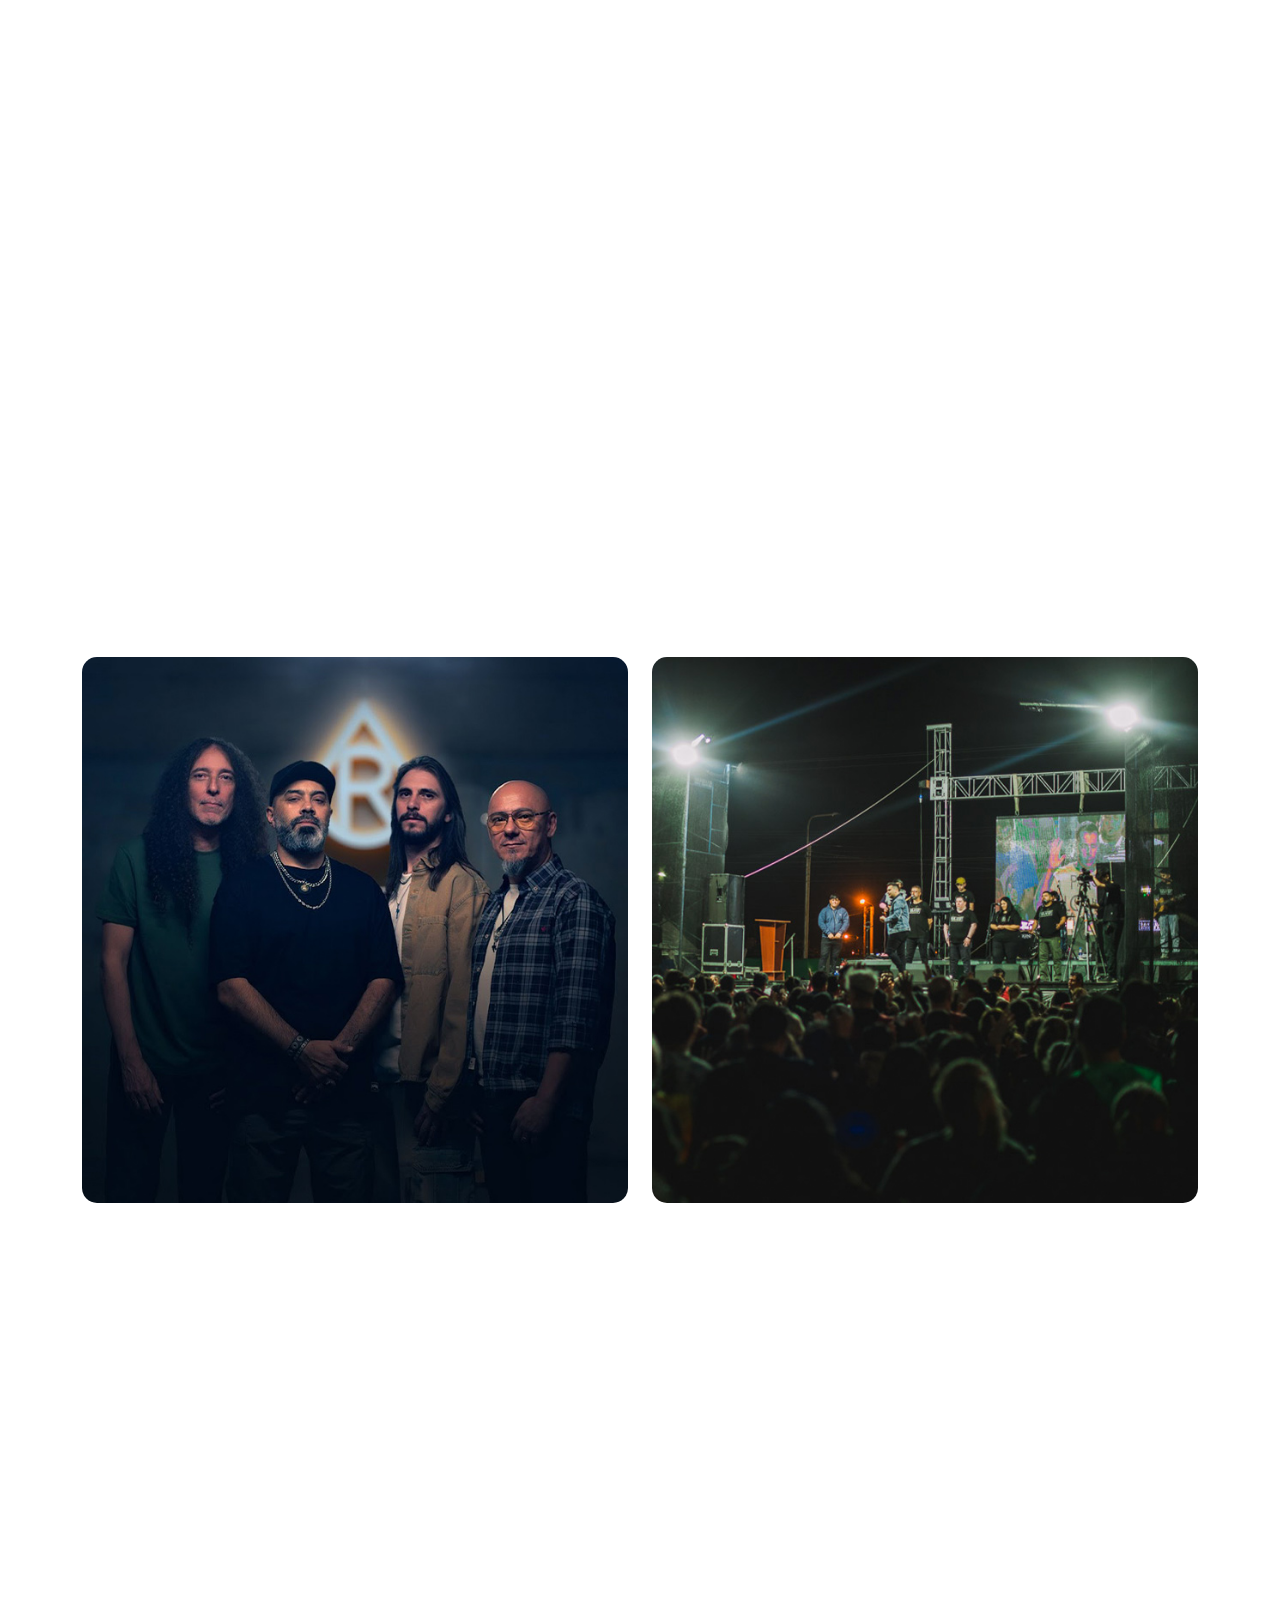
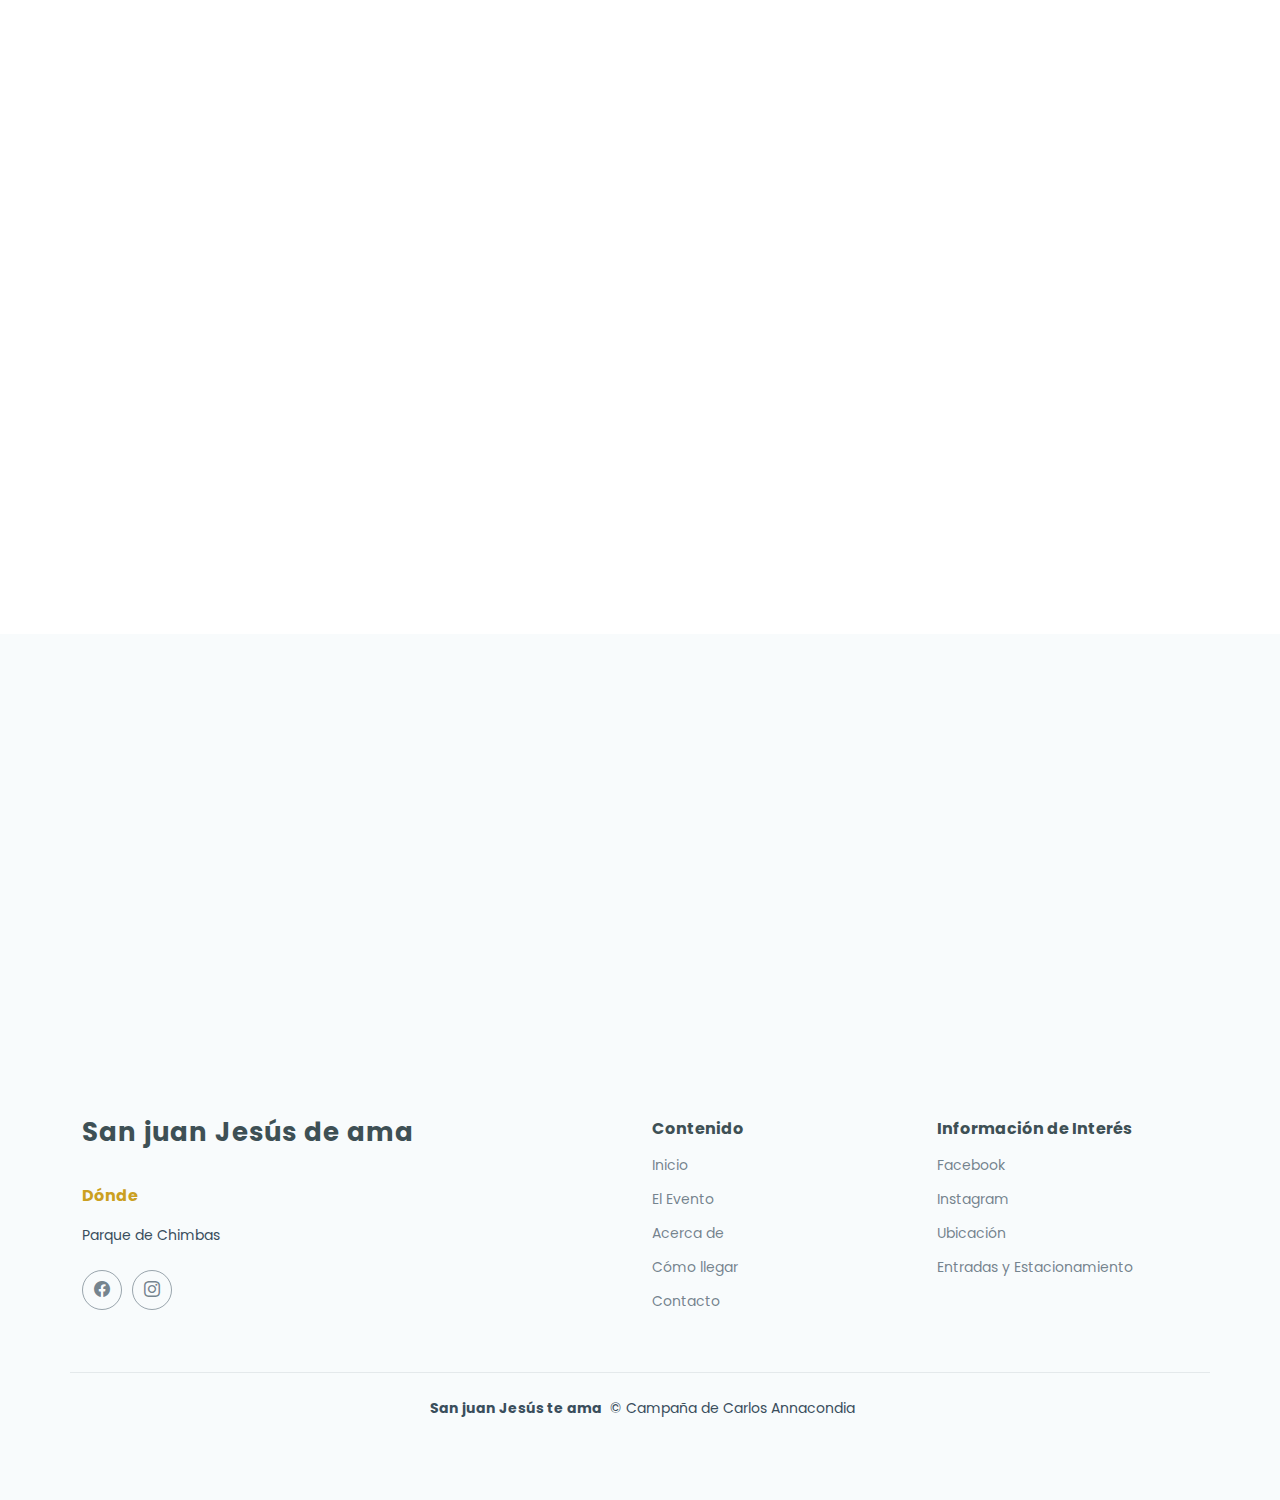
==== commit cfa1bc9b: "Ultimando detallles" ====
--- a/index.html
+++ b/index.html
@@ -18,6 +18,7 @@
   rel="stylesheet">
 <link href="https://fonts.googleapis.com/css2?family=Poppins:wght@400;600&display=swap" rel="stylesheet">
 
+<link href="https://fonts.googleapis.com/css2?family=Poppins:wght@400;500;600&display=swap" rel="stylesheet">
 
   <!-- Vendor CSS Files -->
   <link href="assets/vendor/bootstrap/css/bootstrap.min.css" rel="stylesheet">
@@ -31,10 +32,9 @@
   <link href="assets/css/main.css" rel="stylesheet">
 
   <!-- =======================================================
-  * Template Name: QuickStart
-  * Template URL: https://bootstrapmade.com/quickstart-bootstrap-startup-website-template/
-  * Updated: Aug 07 2024 with Bootstrap v5.3.3
-  * Author: BootstrapMade.com
+ 
+
+  * Author: Enrique Espinosa
   * License: https://bootstrapmade.com/license/
   ======================================================== -->
 </head>
@@ -52,7 +52,7 @@
                   <li><a href="#hero" class="active"><i class="fa fa-home" aria-hidden="true"></i></a></li>
                   <li><a href="#elevento">La Campaña</a></li>
                   <li><a href="#sabermas">Acerca de</a></li>
-                  <li><a href="#fest">Young Fest</a></li>
+                  <li><a href="#fest">Invitados</a></li>
                   <li><a href="#comollegar">Cómo llegar</a></li>
                   <li><a href="#contacto">Contacto</a></li>
               </ul>
@@ -68,7 +68,7 @@
     <!-- Hero Section -->
     <section id="hero" class="hero section">
       <div class="hero-bg">
-        <img src="assets/img/wp2.jpeg" alt="">
+        <img src="assets/img/Fondo.jpg" alt="">
       </div>
       <div class="container text-center">
         <div class="d-flex flex-column justify-content-center align-items-center">
@@ -177,10 +177,10 @@
               <div class="col-lg-6">
                 <div class="row gy-4">
                   <div class="col-lg-12">
-                    <img src="assets/img/about-company-2.jpg" class="img-fluid" alt="">
+                    <img src="assets/img/foto2.jpg" class="img-fluid" alt="">
                   </div>
                   <div class="col-lg-12">
-                    <img src="assets/img/about-company-3.jpg" class="img-fluid" alt="">
+                    <img src="assets/img/foto3.jpg" class="img-fluid" alt="">
                   </div>
                 </div>
               </div>
@@ -286,32 +286,20 @@
 
 
     <section id="fest" class="features-details section">
+      <div class="container section-title" data-aos="fade-up">
+        <h2>No Faltes</h2>
+       
+      </div>
       <div class="container">
         <div class="row gy-4 justify-content-between features-item">
 
-          <div class="col-lg-6 d-flex align-items-center aos-init aos-animate" data-aos="fade-up" data-aos-delay="200">
-            <div class="content">
-              <div class="row">
-                <div class="col-2"></div>
-                <div class="col-8"><img src="assets/img/LogoYoungFest.png" alt="Logo Young Fest" class="col-12"></div>
-              </div>
-
-              <h3>Sáb 28/9 - 16:00 hs.</h3>
-              <hr>
-
-              <p>La edición del Young Fest que será parte de esta campaña y no te podés perder.</p>
-
-              <ul class="ml-3">
-                <li>FACTOR DE CAMBIO</li>
-                <li>MINISTERIO MENSAJE DE SALVACIÓN</li>
-                <li>MISIÓN VIDA</li>
-              </ul>
-            </div>
-          </div>
-
           <div class="col-lg-6 aos-init aos-animate" data-aos="fade-up" data-aos-delay="100">
-            <img src="assets/img/PlacaSinTexto.jpg" class="img-fluid"
-              alt="Imagen de Factor de Cambio, Banda Misión Vida y los evangelistas">
+            <img src="assets/img/Rescate.jpg" class="img-fluid"
+              alt="Banda Rescate">
+          </div>
+          <div class="col-lg-6 aos-init aos-animate" data-aos="fade-up" data-aos-delay="100">
+            <img src="assets/img/Ecenario.jpg" class="img-fluid"
+              alt="Equipo Annacondia">
           </div>
 
         </div>
@@ -441,8 +429,10 @@
             <span class="sitename">San juan Jesús de ama</span>
           </a>
           <div class="footer-contact pt-3">
-            <p>Ruta 8 Km 21 - Villa García</p>
-            <p>Montevideo, Uruguay</p>
+            <h4 class="description"><a href="https://maps.app.goo.gl/7SQXP6ADNYcjKWJf9" class="stretched-link" target="_blank">Dónde</a></h4>
+                <p class="title">
+                  Parque de Chimbas
+                </p>
           </div>
           <div class="social-links d-flex mt-4">
             <a href="https://www.facebook.com/profile.php?id=100089659220447" target="_blank"><i
--- a/assets/css/main.css
+++ b/assets/css/main.css
@@ -21,7 +21,7 @@
   --background-color: #ffffff; /* Background color for the entire website, including individual sections */
   --default-color: #3d4348; /* Default color used for the majority of the text content across the entire website */
   --heading-color: #3e5055; /* Color for headings, subheadings and title throughout the website */
-  --accent-color: #388da8; /* Accent color that represents your brand on the website. It's used for buttons, links, and other elements that need to stand out */
+  --accent-color: #cba021; /* Accent color that represents your brand on the website. It's used for buttons, links, and other elements that need to stand out */
   --surface-color: #ffffff; /* The surface color is used as a background of boxed elements within sections, such as cards, icon boxes, or other elements that require a visual separation from the global background. */
   --contrast-color: #ffffff; /* Contrast color for text, ensuring readability against backgrounds of accent, heading, or default colors. */
   --default-color: #3a4e5c;
@@ -112,7 +112,7 @@
 h5,
 h6 {
   color: var(--heading-color);
-  font-family: var(--heading-font) !important;
+  font-family: var(--default-font) !important;
 }
 
 /* PHP Email Form Messages
@@ -196,7 +196,7 @@
 
 @media (max-width: 480px) {
   .header .logo img {
-    max-height: 24px;
+    max-height: 56px;
   }
 
   .header .logo h1 {
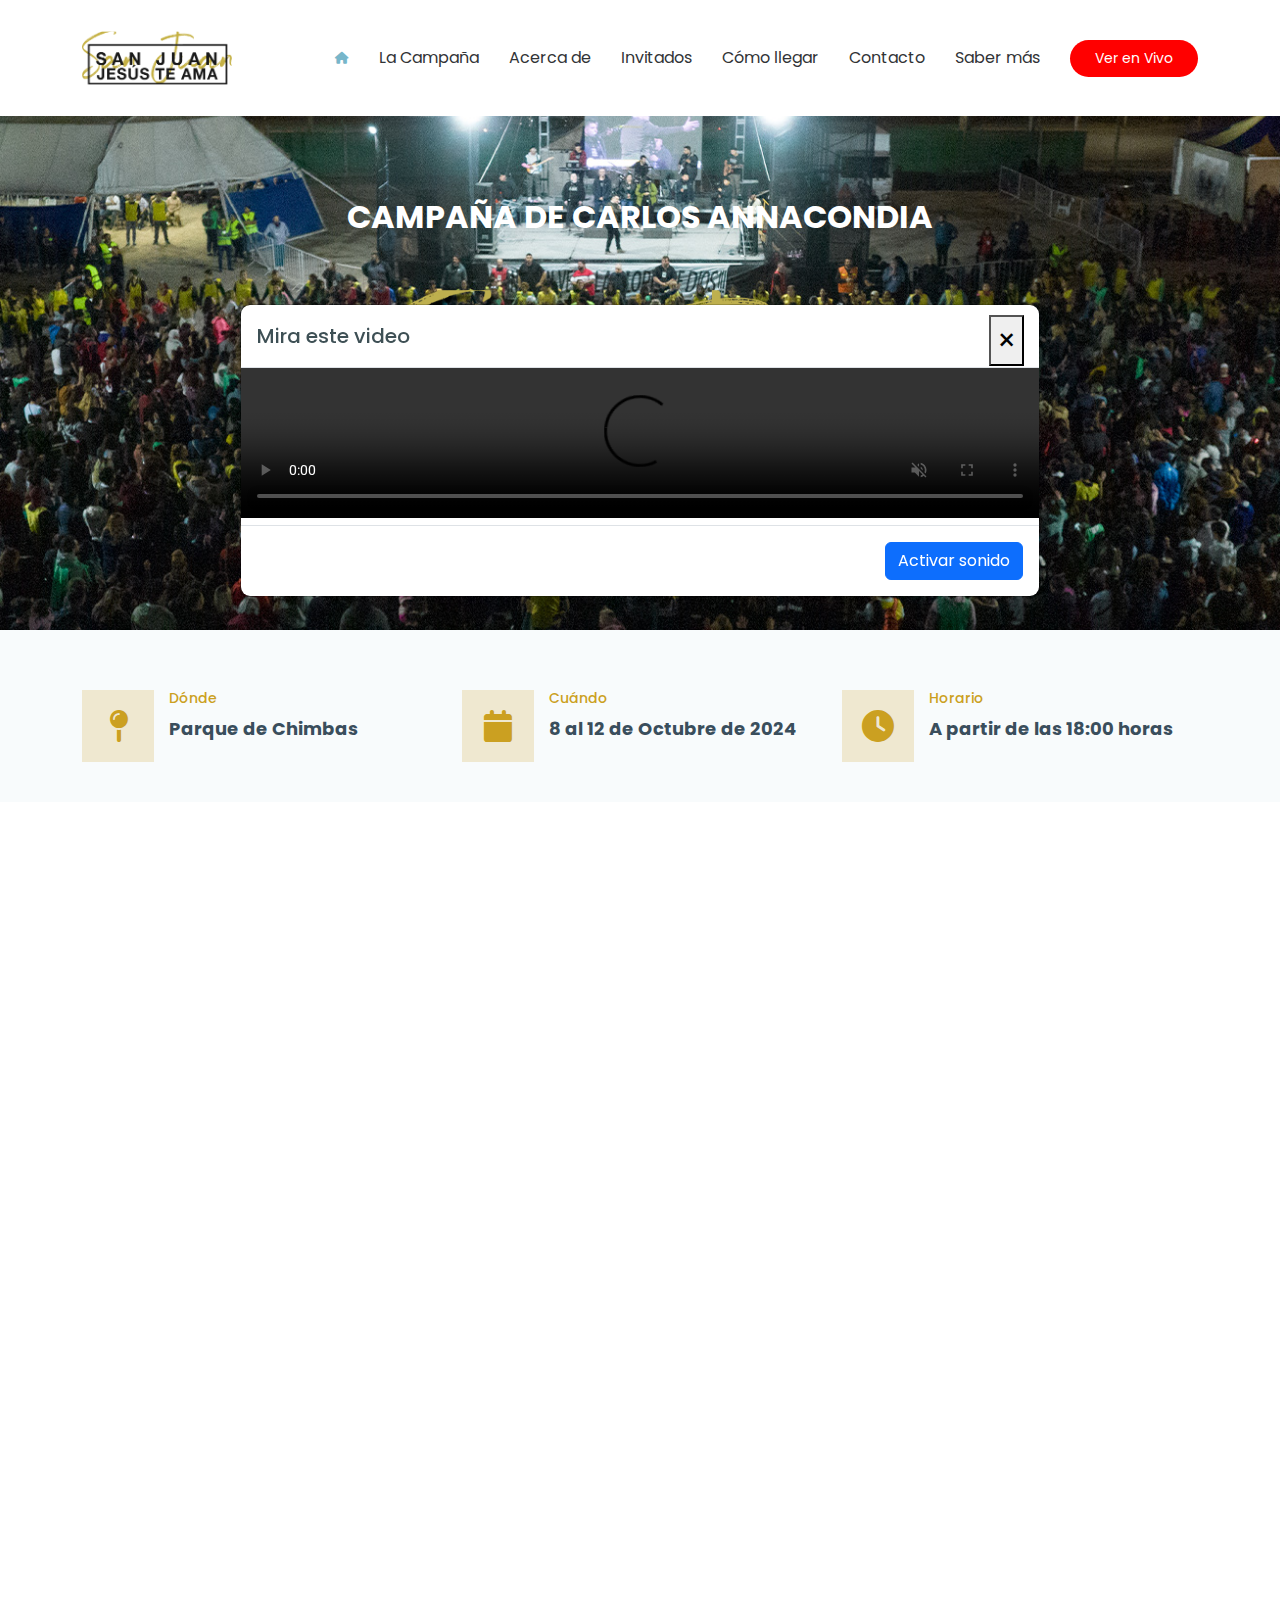
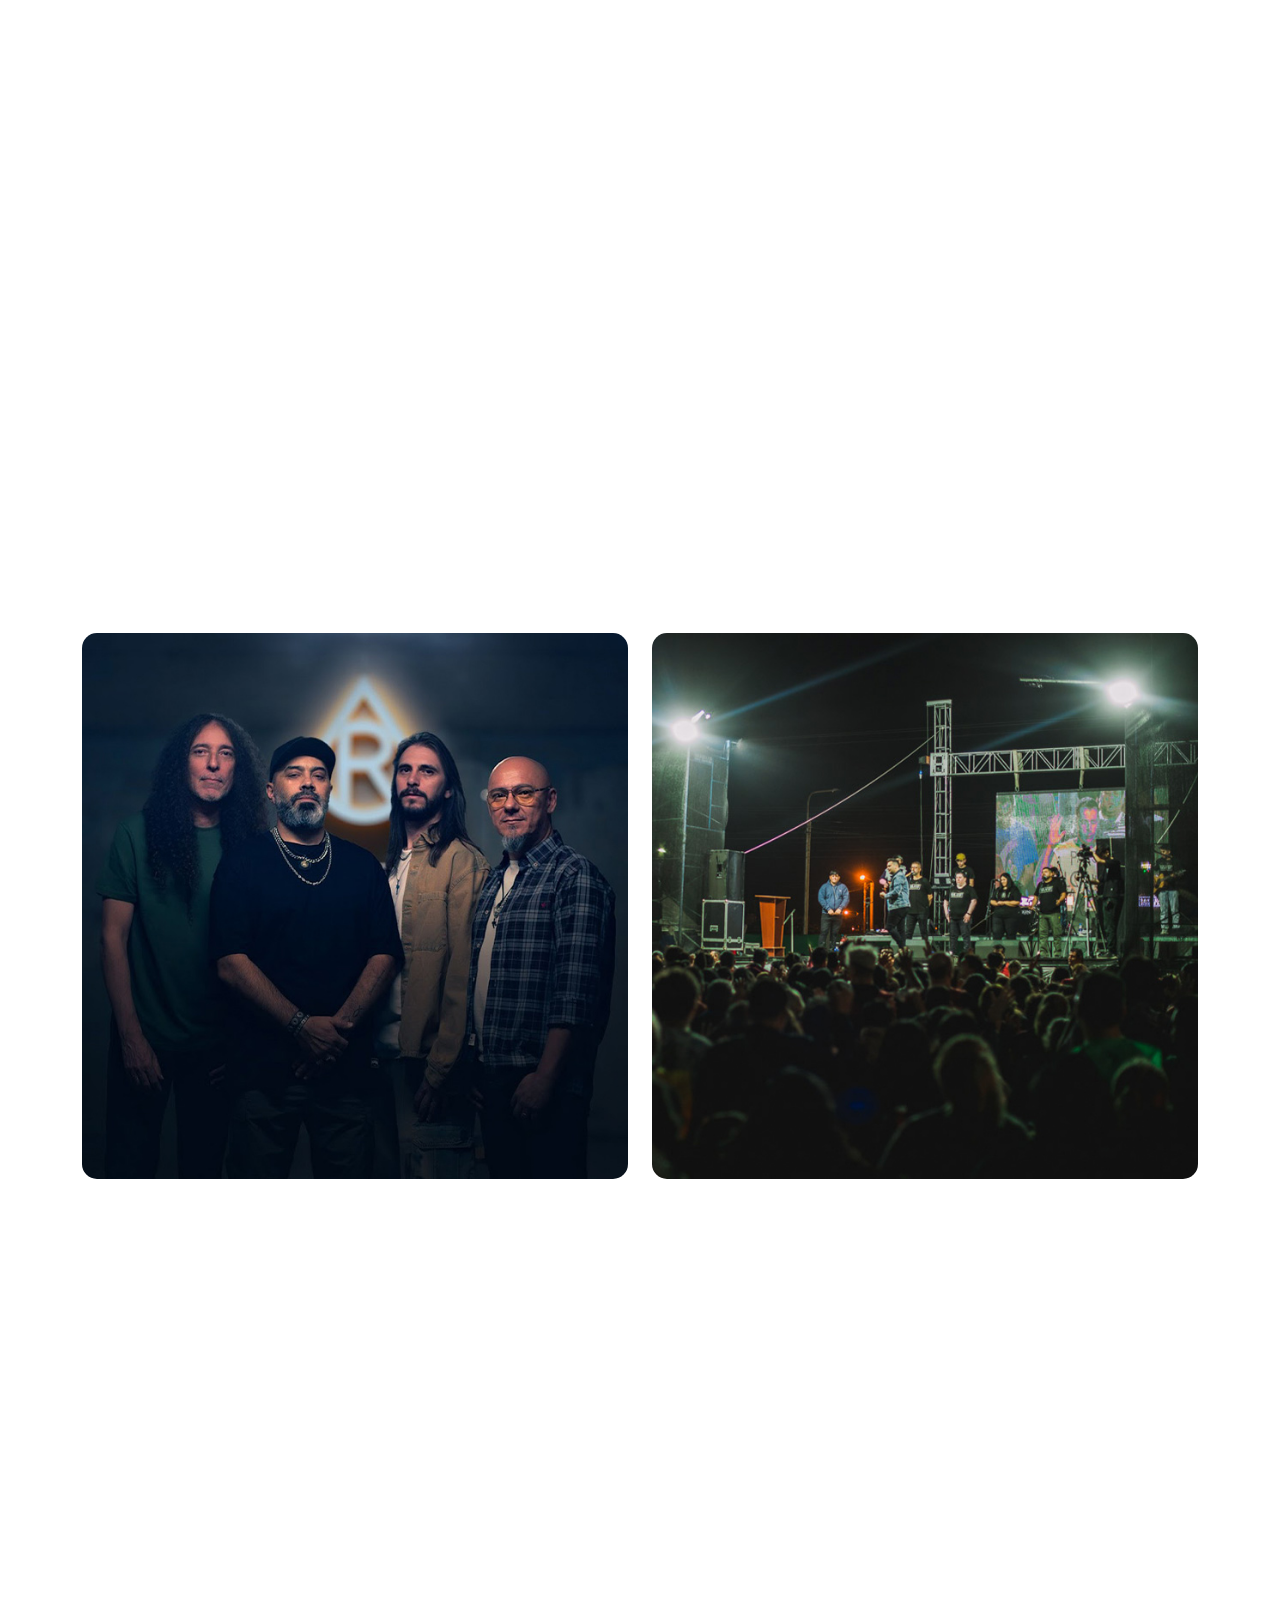
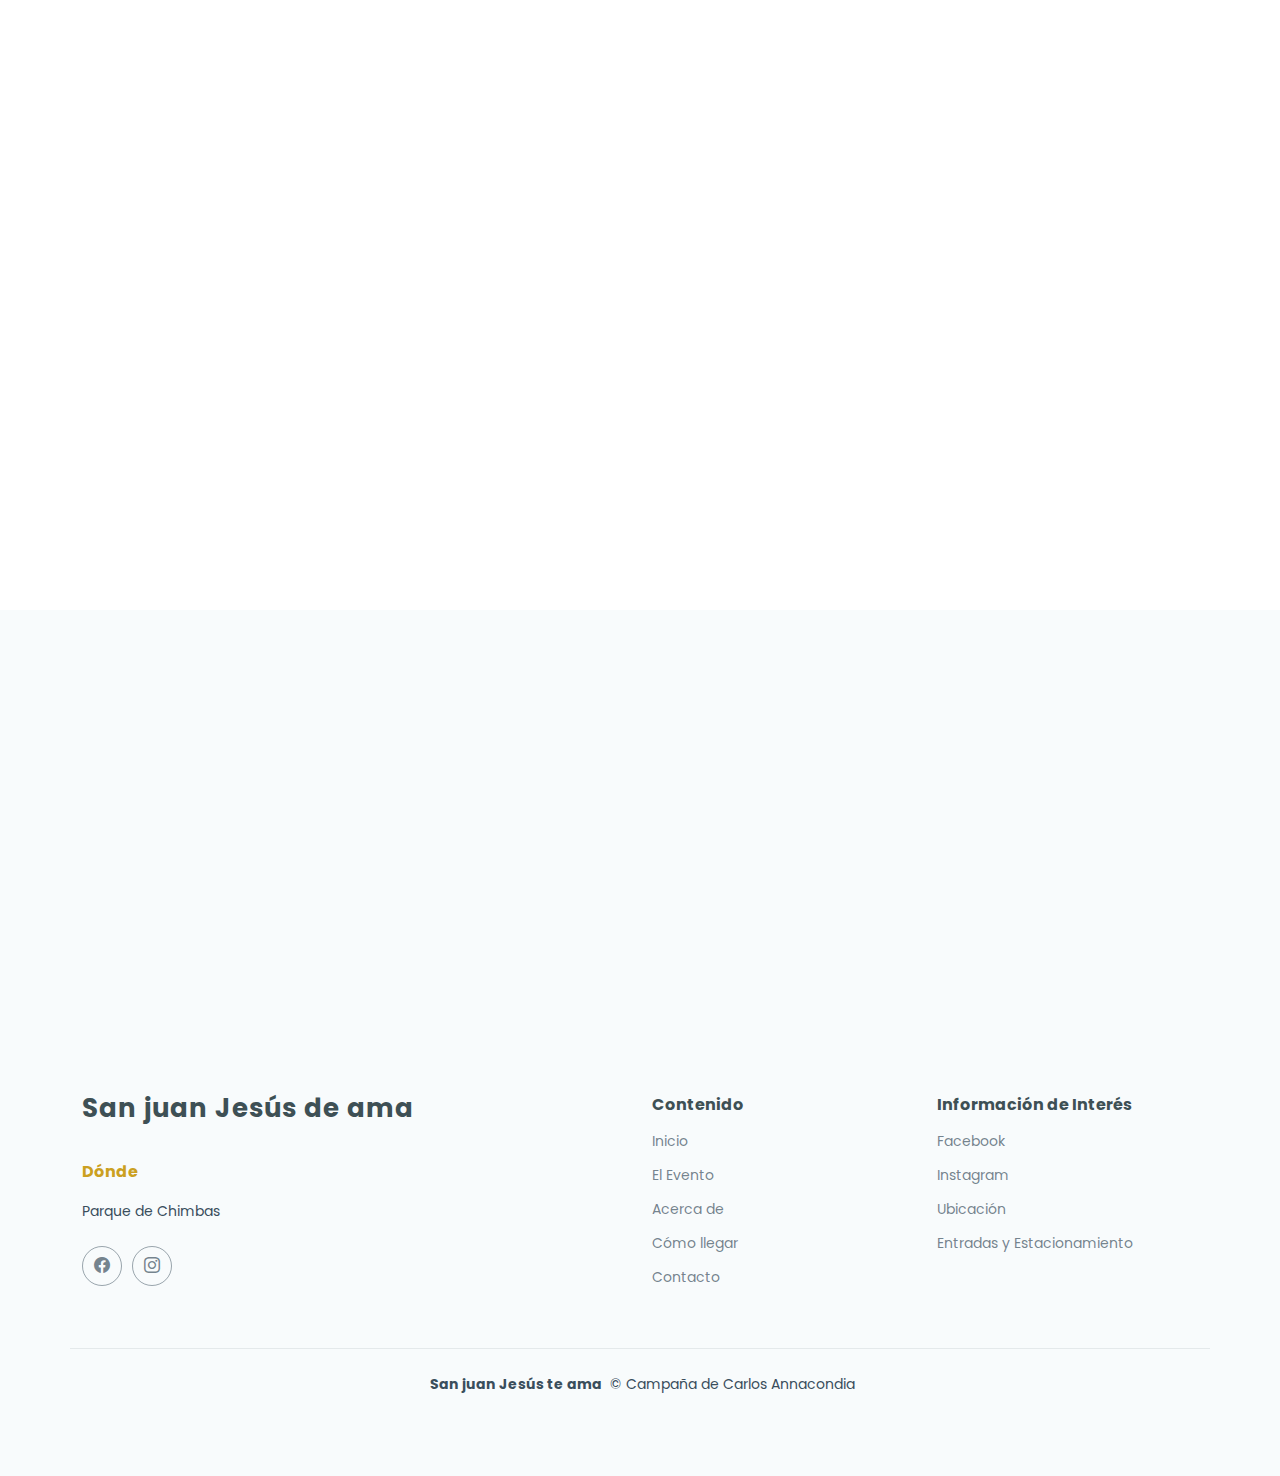
==== commit a315c665: "en vivo" ====
--- a/index.html
+++ b/index.html
@@ -14,11 +14,11 @@
 
   <!-- Fonts -->
   <link
-  href="https://fonts.googleapis.com/css2?family=Roboto:ital,wght@0,100;0,300;0,400;0,500;0,700;0,900;1,100;1,300;1,400;1,500;1,700;1,900&family=Inter:wght@100;200;300;400;500;600;700;800;900&family=Nunito:ital,wght@0,200;0,300;0,400;0,500;0,600;0,700;0,800;0,900;1,200;1,300;1,400;1,500;1,600;1,700;1,800;1,900&display=swap"
-  rel="stylesheet">
-<link href="https://fonts.googleapis.com/css2?family=Poppins:wght@400;600&display=swap" rel="stylesheet">
-
-<link href="https://fonts.googleapis.com/css2?family=Poppins:wght@400;500;600&display=swap" rel="stylesheet">
+    href="https://fonts.googleapis.com/css2?family=Roboto:ital,wght@0,100;0,300;0,400;0,500;0,700;0,900;1,100;1,300;1,400;1,500;1,700;1,900&family=Inter:wght@100;200;300;400;500;600;700;800;900&family=Nunito:ital,wght@0,200;0,300;0,400;0,500;0,600;0,700;0,800;0,900;1,200;1,300;1,400;1,500;1,600;1,700;1,800;1,900&display=swap"
+    rel="stylesheet">
+  <link href="https://fonts.googleapis.com/css2?family=Poppins:wght@400;600&display=swap" rel="stylesheet">
+
+  <link href="https://fonts.googleapis.com/css2?family=Poppins:wght@400;500;600&display=swap" rel="stylesheet">
 
   <!-- Vendor CSS Files -->
   <link href="assets/vendor/bootstrap/css/bootstrap.min.css" rel="stylesheet">
@@ -41,27 +41,28 @@
 
 <body class="index-page">
   <header id="header" class="header d-flex align-items-center fixed-top">
-      <div class="container-fluid container-xl position-relative d-flex align-items-center">
-
-          <a href="#hero" class="logo d-flex align-items-center me-auto">
-              <img src="assets/img/logonegro.png" width="150px" alt="Uruguay, Jesús te ama">
-          </a>
-
-          <nav id="navmenu" class="navmenu">
-              <ul>
-                  <li><a href="#hero" class="active"><i class="fa fa-home" aria-hidden="true"></i></a></li>
-                  <li><a href="#elevento">La Campaña</a></li>
-                  <li><a href="#sabermas">Acerca de</a></li>
-                  <li><a href="#fest">Invitados</a></li>
-                  <li><a href="#comollegar">Cómo llegar</a></li>
-                  <li><a href="#contacto">Contacto</a></li>
-              </ul>
-              <i class="mobile-nav-toggle d-xl-none bi bi-list"></i>
-          </nav>
-
-          <a class="btn-getstarted" href="#sabermas">Saber más</a>
-
-      </div>
+    <div class="container-fluid container-xl position-relative d-flex align-items-center">
+
+      <a href="#hero" class="logo d-flex align-items-center me-auto">
+        <img src="assets/img/logonegro.png" width="150px" alt="Uruguay, Jesús te ama">
+      </a>
+
+      <nav id="navmenu" class="navmenu">
+        <ul>
+          <li><a href="#hero" class="active"><i class="fa fa-home" aria-hidden="true"></i></a></li>
+          <li><a href="#elevento">La Campaña</a></li>
+          <li><a href="#sabermas">Acerca de</a></li>
+          <li><a href="#fest">Invitados</a></li>
+          <li><a href="#comollegar">Cómo llegar</a></li>
+          <li><a href="#contacto">Contacto</a></li>
+          <li><a href="#sabermas">Saber más</a></li> 
+        </ul>
+        <i class="mobile-nav-toggle d-xl-none bi bi-list"></i>
+      </nav>
+     <a href="verenvivo.html" class="btn-getstarted">Ver en Vivo</a>
+      
+
+    </div>
   </header>
   <main class="main">
 
@@ -80,8 +81,7 @@
           <img src="assets/img/logo.svg" width="50%" alt="Uruguay, Jesús te ama" data-aos="fade-up" class="mt-0">
 
           <div class="d-flex" data-aos="fade-up" data-aos-delay="200">
-            <a href="assets/video/video1.mp4" class="glightbox d-flex align-items-center btn-get-video"
-              data-type="video" data-autoplay="true" data-iframe="false">
+            <a class=" d-flex align-items-center btn-get-video" id="openModal">
               <i class="bi bi-play-circle" class="btn-watch-video"></i>
               <div class="m-1"></div>
               <span>Ver video otra vez</span>
@@ -107,7 +107,8 @@
             <div class="service-item d-flex">
               <div class="icon flex-shrink-0"><i class="fa fa-map-pin" aria-hidden="true"></i></div>
               <div>
-                <h4 class="description"><a href="https://maps.app.goo.gl/7SQXP6ADNYcjKWJf9" class="stretched-link" target="_blank">Dónde</a></h4>
+                <h4 class="description"><a href="https://maps.app.goo.gl/7SQXP6ADNYcjKWJf9" class="stretched-link"
+                    target="_blank">Dónde</a></h4>
                 <p class="title">
                   Parque de Chimbas
                 </p>
@@ -201,10 +202,10 @@
       <!-- Section Title -->
       <div class="container section-title" data-aos="fade-up">
         <h2>Conoce más acerca del Ministerio de Carlos Annacondia</h2>
-        <p>
+        <!-- <p>
           Historia del Ministerio que visita nuestro país,
           y la relevancia espiritual que ha tenido para la Iglesia en Uruguay
-        </p>
+        </p> -->
       </div><!-- End Section Title -->
 
       <div class="container">
@@ -287,19 +288,17 @@
 
     <section id="fest" class="features-details section">
       <div class="container section-title" data-aos="fade-up">
-        <h2>No Faltes</h2>
-       
+        <h2>Invitados Especiales</h2>
+
       </div>
       <div class="container">
         <div class="row gy-4 justify-content-between features-item">
 
           <div class="col-lg-6 aos-init aos-animate" data-aos="fade-up" data-aos-delay="100">
-            <img src="assets/img/Rescate.jpg" class="img-fluid"
-              alt="Banda Rescate">
+            <img src="assets/img/Rescate.jpg" class="img-fluid" alt="Banda Rescate">
           </div>
           <div class="col-lg-6 aos-init aos-animate" data-aos="fade-up" data-aos-delay="100">
-            <img src="assets/img/Ecenario.jpg" class="img-fluid"
-              alt="Equipo Annacondia">
+            <img src="assets/img/Ecenario.jpg" class="img-fluid" alt="Equipo Annacondia">
           </div>
 
         </div>
@@ -311,64 +310,67 @@
         <h2>Cómo llegar</h2>
         <p>Toda la información necesaria para llegar en tu vehículo o en transporte público</p>
       </div>
-      <a >
-
-      <div class="container" data-aos="fade-up" data-aos-delay="100">
-
-        <div class="row gy-4 mt-1">
-          <div id="mapa-nati" class="col-lg-6" data-aos="fade-up" data-aos-delay="150">
-            <div class="info-item d-flex flex-column justify-content-start align-items-center" data-aos="fade-up"
-              data-aos-delay="200">
-              <i class="fa fa-car" aria-hidden="true"></i>
-              <div class="rows">
-                <div class="col-12 services service-item">
-                  <h3 class="p-2 p-2">Circulación de acceso y estacionamiento</h3>
-                  <!-- Abrir imagen en otra pestaña -->
-                  <a href="https://maps.app.goo.gl/7SQXP6ADNYcjKWJf9" class="stretched-link" target="_blank">
-                    <div class="p-2">
-                      <iframe src="https://www.google.com/maps/embed?pb=!1m14!1m8!1m3!1d1700.7741122992738!2d-68.52671146752662!3d-31.50909952114849!3m2!1i1024!2i768!4f13.1!3m3!1m2!1s0x968141df658938db%3A0xd8b42959a06d6bf!2sChimbas%20Park!5e0!3m2!1sen!2sar!4v1727749264792!5m2!1sen!2sar" width="600" height="450" style="border:0;" allowfullscreen="" loading="lazy" referrerpolicy="no-referrer-when-downgrade"></iframe>
-                    </div>
-                  </a>
-
+      <a>
+
+        <div class="container" data-aos="fade-up" data-aos-delay="100">
+
+          <div class="row gy-4 mt-1">
+            <div id="mapa-nati" class="col-lg-6" data-aos="fade-up" data-aos-delay="150">
+              <div class="info-item d-flex flex-column justify-content-start align-items-center" data-aos="fade-up"
+                data-aos-delay="200">
+                <i class="fa fa-car" aria-hidden="true"></i>
+                <div class="rows">
+                  <div class="col-12 services service-item">
+                    <h3 class="p-2 p-2">Circulación de acceso y estacionamiento</h3>
+                    <!-- Abrir imagen en otra pestaña -->
+                    <a href="https://maps.app.goo.gl/7SQXP6ADNYcjKWJf9" class="stretched-link" target="_blank">
+                      <div class="p-2">
+                        <iframe
+                          src="https://www.google.com/maps/embed?pb=!1m14!1m8!1m3!1d1700.7741122992738!2d-68.52671146752662!3d-31.50909952114849!3m2!1i1024!2i768!4f13.1!3m3!1m2!1s0x968141df658938db%3A0xd8b42959a06d6bf!2sChimbas%20Park!5e0!3m2!1sen!2sar!4v1727749264792!5m2!1sen!2sar"
+                          width="600" height="450" style="border:0;" allowfullscreen="" loading="lazy"
+                          referrerpolicy="no-referrer-when-downgrade"></iframe>
+                      </div>
+                    </a>
+
+                  </div>
                 </div>
               </div>
-            </div>
-
-            <!--iframe src="https://www.google.com/maps/embed?pb=!1m18!1m12!1m3!1d3277.3265797901013!2d-56.04735802338579!3d-34.77255296643591!2m3!1f0!2f0!3f0!3m2!1i1024!2i768!4f13.1!3m3!1m2!1s0x95a028928324272f%3A0xd6e837ba64cdf2cd!2sMonte%20Beraca!5e0!3m2!1ses-419!2suy!4v1724956653956!5m2!1ses-419!2suy" width="100%" height="600" style="border:0;" allowfullscreen="" loading="lazy" referrerpolicy="no-referrer-when-downgrade"></iframe-->
-          </div>
-
-
-
-          <div class="col-lg-6">
-            <div class="info-item d-flex flex-column justify-content-start align-items-center" data-aos="fade-up"
-              data-aos-delay="200">
-              <i class="fa fa-bus" aria-hidden="true"></i>
-              <div class="row">
-                <div class="col-12">
-                  <h3>Cómo llegar en Omnibus</h3>
-                  <h4>Tucumán y Benavides </h4>
-                  <ul>
-                    <li><span>TNS</span></li>
-                    <li><span>406</span></li>
-                    <li><span>B</span></li>
-                  </ul>
-
-                  <h4>calle Benavides y Mendoza</h4>
-                  <ul>
-                    <li><span>404</span></li>
-                    <li><span>408</span></li>
-                    
-                  </ul>
-                 
+
+              <!--iframe src="https://www.google.com/maps/embed?pb=!1m18!1m12!1m3!1d3277.3265797901013!2d-56.04735802338579!3d-34.77255296643591!2m3!1f0!2f0!3f0!3m2!1i1024!2i768!4f13.1!3m3!1m2!1s0x95a028928324272f%3A0xd6e837ba64cdf2cd!2sMonte%20Beraca!5e0!3m2!1ses-419!2suy!4v1724956653956!5m2!1ses-419!2suy" width="100%" height="600" style="border:0;" allowfullscreen="" loading="lazy" referrerpolicy="no-referrer-when-downgrade"></iframe-->
+            </div>
+
+
+
+            <div class="col-lg-6">
+              <div class="info-item d-flex flex-column justify-content-start align-items-center" data-aos="fade-up"
+                data-aos-delay="200">
+                <i class="fa fa-bus" aria-hidden="true"></i>
+                <div class="row">
+                  <div class="col-12">
+                    <h3>Cómo llegar en Omnibus</h3>
+                    <h4>Tucumán y Benavides </h4>
+                    <ul>
+                      <li><span>TNS</span></li>
+                      <li><span>406</span></li>
+                      <li><span>B</span></li>
+                    </ul>
+
+                    <h4>calle Benavides y Mendoza</h4>
+                    <ul>
+                      <li><span>404</span></li>
+                      <li><span>408</span></li>
+
+                    </ul>
+
+                  </div>
                 </div>
-              </div>
-
-
-            </div>
-
-          </div>
-        </div>
-      </div>
+
+
+              </div>
+
+            </div>
+          </div>
+        </div>
     </section>
 
 
@@ -429,10 +431,11 @@
             <span class="sitename">San juan Jesús de ama</span>
           </a>
           <div class="footer-contact pt-3">
-            <h4 class="description"><a href="https://maps.app.goo.gl/7SQXP6ADNYcjKWJf9" class="stretched-link" target="_blank">Dónde</a></h4>
-                <p class="title">
-                  Parque de Chimbas
-                </p>
+            <h4 class="description"><a href="https://maps.app.goo.gl/7SQXP6ADNYcjKWJf9" class="stretched-link"
+                target="_blank">Dónde</a></h4>
+            <p class="title">
+              Parque de Chimbas
+            </p>
           </div>
           <div class="social-links d-flex mt-4">
             <a href="https://www.facebook.com/profile.php?id=100089659220447" target="_blank"><i
@@ -494,6 +497,75 @@
   <!-- Main JS File -->
   <script src="assets/js/main.js"></script>
 
+
+
+  <!-- Modal -->
+  <div id="videoModal" class="modal fade" tabindex="-1" role="dialog" aria-labelledby="videoModalLabel"
+    aria-hidden="true">
+    <div class="modal-dialog modal-dialog-centered modal-lg" role="document">
+      <div class="modal-content">
+        <div class="modal-header">
+          <h5 class="modal-title" id="videoModalLabel">Mira este video</h5>
+          <button type="button" class="close" data-bs-dismiss="modal" aria-label="Close">
+            <span aria-hidden="true">&times;</span>
+          </button>
+        </div>
+        <div class="modal-body">
+          <video id="videoPlayer" width="100%" controls autoplay muted>
+            <source src="assets/video/video1.mp4" type="video/mp4">
+            Tu navegador no soporta la etiqueta de video.
+          </video>
+        </div>
+        <div class="modal-footer">
+          <button type="button" id="unmuteButton" class="btn btn-primary">Activar sonido</button>
+        </div>
+      </div>
+    </div>
+  </div>
+
+  <script>
+    // Manejar la apertura del modal
+    document.getElementById('openModal').addEventListener('click', function (e) {
+      e.preventDefault(); // Evitar la acción predeterminada del enlace
+      var myModal = new bootstrap.Modal(document.getElementById('videoModal'));
+      myModal.show(); // Mostrar el modal
+
+      // Reproducir el video al abrir el modal
+      var video = document.getElementById('videoPlayer');
+      video.play().catch(function (error) {
+        console.log("Error al intentar reproducir el video:", error);
+      });
+    });
+
+
+    // Activar sonido cuando el usuario hace clic en "Activar sonido"
+    document.getElementById('unmuteButton').addEventListener('click', function () {
+      var video = document.getElementById('videoPlayer');
+      video.muted = false; // Desactivar el silencio
+      video.play().catch(function (error) {
+        console.log("Error al intentar reproducir el video:", error);
+      });
+    });
+    // Mostrar el modal cuando la página se cargue
+    window.addEventListener('load', function () {
+      var myModal = new bootstrap.Modal(document.getElementById('videoModal'));
+      myModal.show();
+
+      // Reproducir el video
+      var video = document.getElementById('videoPlayer');
+      video.play().catch(function (error) {
+        console.log("Error al intentar reproducir el video:", error);
+      });
+    });
+
+    // Escuchar el evento de cierre del modal
+    document.getElementById('videoModal').addEventListener('hidden.bs.modal', function () {
+      // Detener el video al cerrar el modal
+      var video = document.getElementById('videoPlayer');
+      video.pause();
+      video.currentTime = 0; // Reiniciar el video
+    });
+  </script>
 </body>
 
 </html>--- a/assets/css/main.css
+++ b/assets/css/main.css
@@ -75,6 +75,7 @@
   border-radius: 50px;
   transition: 0.5s;
   box-shadow: 0 8px 28px rgba(0, 0, 0, 0.1);
+  
 }
 .hero .btn-get-video:hover {
   color: var(--dark-color);
@@ -167,6 +168,65 @@
   }
 }
 
+
+
+.goverlay {
+  width: 89%;
+  height: calc(100vh + 1px);
+  position: fixed;
+  top: -1px;
+  left: 0;
+  background: transparent !important; /* Cambiado de #000 a transparent */
+  will-change: opacity;
+}
+.modal-backdrop {
+  display: none; /* Ocultar el fondo oscuro */
+}
+
+ /* Custom styles for the modal */
+ .modal-content {
+  position: relative;
+  padding: 0;
+  border-radius: 10px;
+}
+
+.modal-body {
+  padding: 0;
+}
+
+/* Close button styling */
+.close {
+  position: absolute;
+  top: 10px;
+  right: 15px;
+  color: rgb(0, 0, 0);
+  font-size: 30px;
+}
+
+.modal-dialog {
+  max-width: 800px; /* Adjust the width as necessary */
+  margin: 1.75rem auto;
+}
+
+/* Video responsive */
+.embed-responsive {
+  position: relative;
+  display: block;
+  width: 100%;
+  padding: 0;
+  height: 0;
+  overflow: hidden;
+  padding-bottom: 56.25%;
+}
+
+.embed-responsive iframe {
+  position: absolute;
+  top: 0;
+  left: 0;
+  width: 100%;
+  height: 100%;
+}
+
 /*--------------------------------------------------------------
 # Global Header
 --------------------------------------------------------------*/
@@ -207,7 +267,7 @@
 .header .btn-getstarted,
 .header .btn-getstarted:focus {
   color: var(--contrast-color);
-  background: var(--accent-color);
+  background:red;
   font-size: 14px;
   padding: 8px 25px;
   margin: 0 0 0 30px;
@@ -217,8 +277,8 @@
 
 .header .btn-getstarted:hover,
 .header .btn-getstarted:focus:hover {
-  color: var(--contrast-color);
-  background: color-mix(in srgb, var(--accent-color), transparent 15%);
+  color: black;
+  background: color-mix(in srgb, rgb(252, 227, 2), transparent 15%);
 }
 
 @media (max-width: 1200px) {
@@ -903,6 +963,7 @@
   position: absolute;
   inset: 0;
   z-index: 2;
+  opacity: 0;
 }
 
 .hero .container {
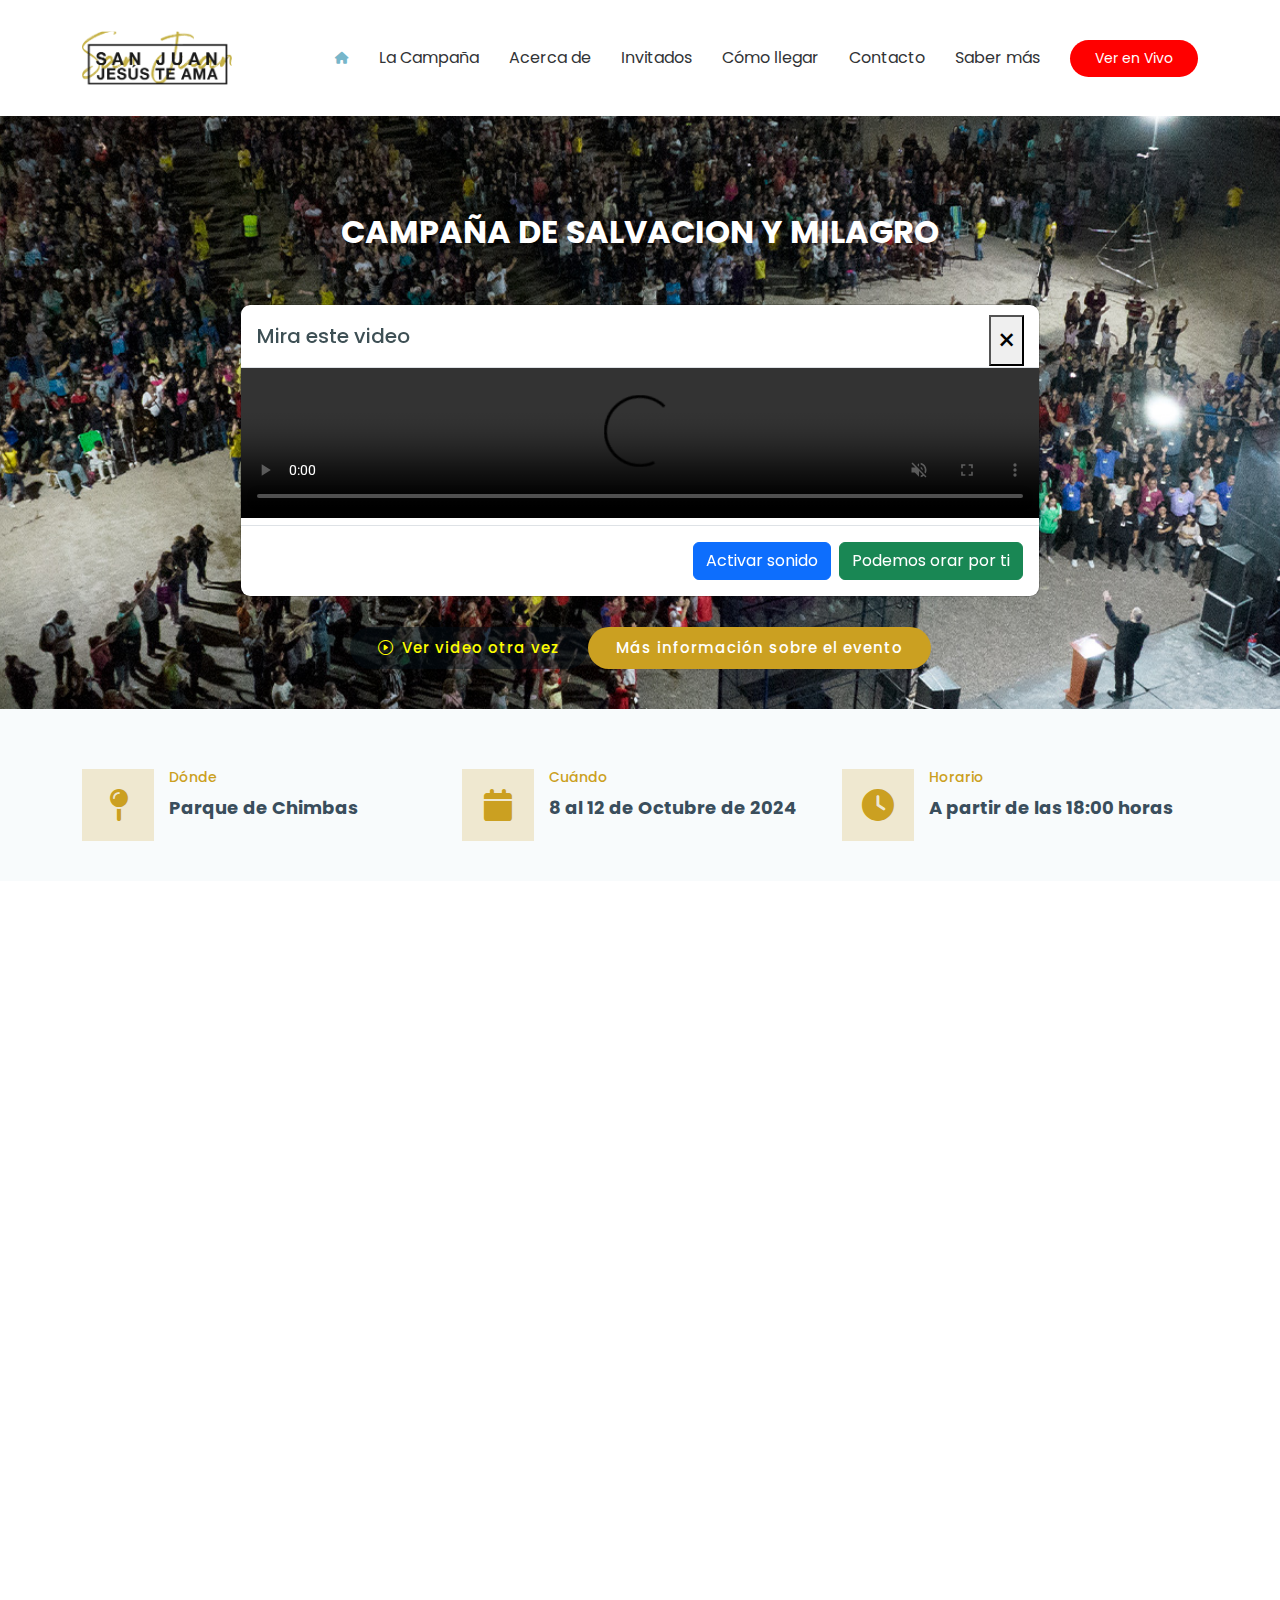
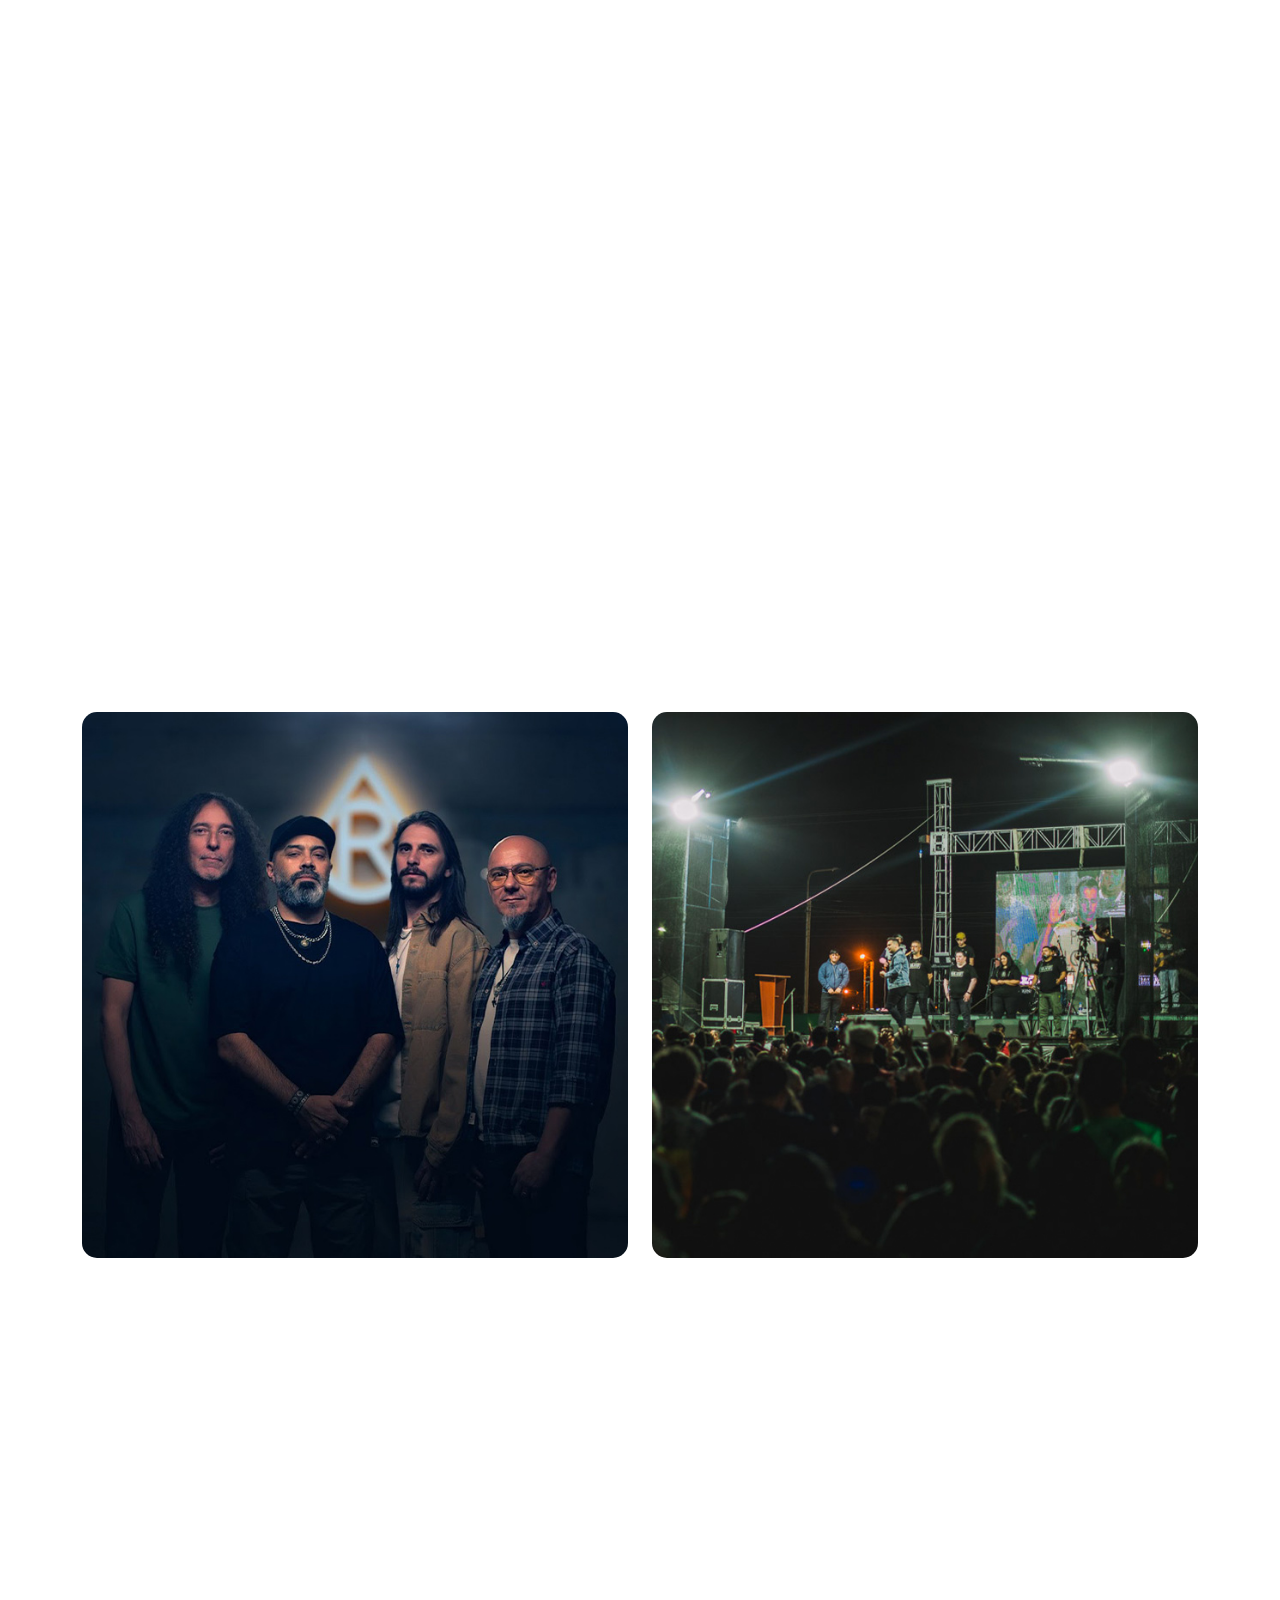
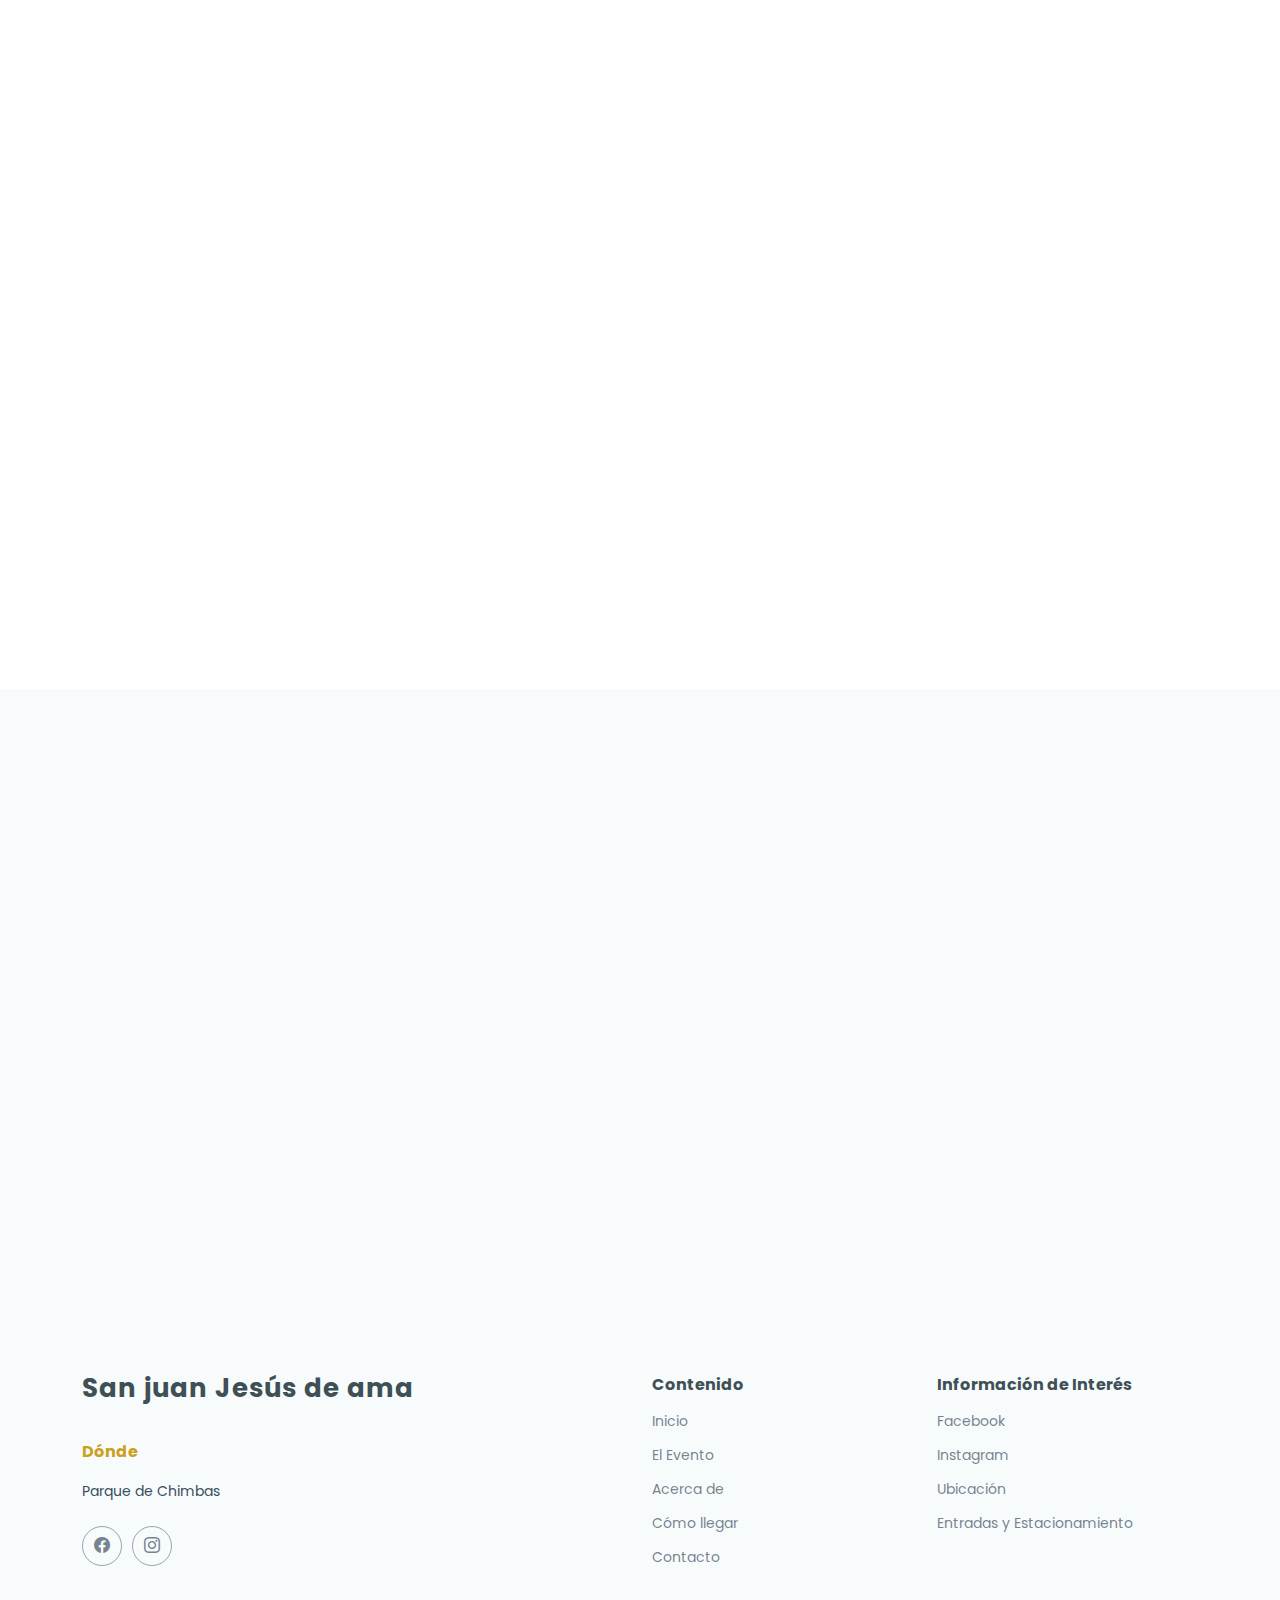
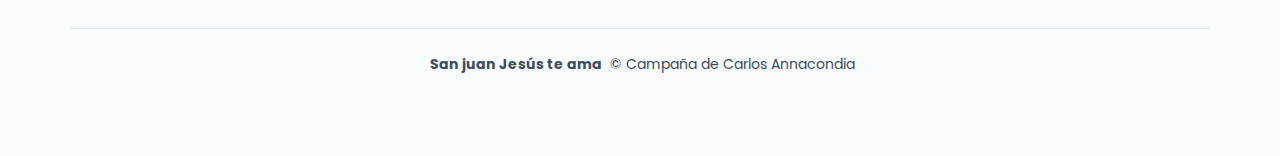
==== commit 87ffa8ef: "form google" ====
--- a/index.html
+++ b/index.html
@@ -55,12 +55,12 @@
           <li><a href="#fest">Invitados</a></li>
           <li><a href="#comollegar">Cómo llegar</a></li>
           <li><a href="#contacto">Contacto</a></li>
-          <li><a href="#sabermas">Saber más</a></li> 
+          <li><a href="#sabermas">Saber más</a></li>
         </ul>
         <i class="mobile-nav-toggle d-xl-none bi bi-list"></i>
       </nav>
-     <a href="verenvivo.html" class="btn-getstarted">Ver en Vivo</a>
-      
+      <a href="verenvivo.html" class="btn-getstarted">Ver en Vivo</a>
+
 
     </div>
   </header>
@@ -69,16 +69,21 @@
     <!-- Hero Section -->
     <section id="hero" class="hero section">
       <div class="hero-bg">
-        <img src="assets/img/Fondo.jpg" alt="">
+        <img src="assets/img/banner 2.jpg" alt="">
       </div>
       <div class="container text-center">
         <div class="d-flex flex-column justify-content-center align-items-center">
           <h2 data-aos="fade-up" data-aos-delay="100"
             style="font-family: 'Segoe UI', Tahoma, Geneva, Verdana, sans-serif; color: white; ">
-            <b>CAMPAÑA DE CARLOS ANNACONDIA</b>
+            <b>CAMPAÑA DE SALVACION Y MILAGRO</b>
           </h2>
 
-          <img src="assets/img/logo.svg" width="50%" alt="Uruguay, Jesús te ama" data-aos="fade-up" class="mt-0">
+          <img src="assets/img/logo.svg" width="50%" class="hero-logo" alt="San juan, Jesús te ama" data-aos="fade-up"
+            class="mt-0">
+
+          <h2 class="subtitulo-hero" data-aos="fade-up" data-aos-delay="150" style="color: white; font-size: 18px;">
+            Junto al equipo de Carlos Annacondia.
+          </h2>
 
           <div class="d-flex" data-aos="fade-up" data-aos-delay="200">
             <a class=" d-flex align-items-center btn-get-video" id="openModal">
@@ -379,10 +384,10 @@
         <h2>Información de contacto</h2>
         <p>Síguenos en redes sociales y activa las notificaciones para que no te pierdas de nada</p>
       </div>
-
+    
       <div class="container">
         <div class="row g-5">
-
+    
           <div class="col-lg-6" data-aos="fade-up" data-aos-delay="100">
             <a href="https://www.facebook.com/profile.php?id=100089659220447" target="_blank">
               <div class="service-item item-cyan position-relative">
@@ -392,13 +397,13 @@
                   <p>@SanjuanJesusTeAma2024</p>
                   <span class="read-more stretched-link">
                     Abrir la página de Facebook
-                    <i class="bi bi-arrow-right"></i></span>
+                    <i class="bi bi-arrow-right"></i>
+                  </span>
                 </div>
               </div>
             </a>
           </div>
-
-
+    
           <div class="col-lg-6" data-aos="fade-up" data-aos-delay="500">
             <a href="https://www.instagram.com/sanjuan.jesusteama?igsh=MWcwNTlzeGc4dDZmYg==" target="_blank">
               <div class="service-item item-indigo position-relative">
@@ -408,17 +413,37 @@
                   <p>@SanjuaJesusTeAma2024</p>
                   <span class="read-more stretched-link">
                     Ver el perfil de Instagram
-                    <i class="bi bi-arrow-right"></i></span>
+                    <i class="bi bi-arrow-right"></i>
+                  </span>
                 </div>
               </div>
             </a>
           </div>
-
-        </div>
-
-      </div>
-
+    
+          <!-- Añadir el botón aquí -->
+          <div class="col-lg-6" data-aos="fade-up" data-aos-delay="700">
+            <a href="https://docs.google.com/forms/d/e/1FAIpQLSci6pKSXb_ph90fJdpU31eQlq-yUHah_hUDBaHxqjzF0n8hRw/viewform?usp=sf_link" target="_blank">
+              <div class="service-item item-green position-relative">
+                <i class="bi bi-heart icon"></i> <!-- Cambia el ícono según tus preferencias -->
+                <div>
+                  <h3>Podemos orar por ti</h3>
+                  <p>Haz clic aquí si tiene un motivo de oración</p>
+                  <span class="read-more stretched-link">
+                    Ir al formulario
+                    <i class="bi bi-arrow-right"></i>
+                  </span>
+                </div>
+              </div>
+            </a>
+          </div>
+    
+    
+        </div>
+      </div>
     </section>
+    
+    
+    
 
   </main>
 
@@ -517,11 +542,16 @@
           </video>
         </div>
         <div class="modal-footer">
+          <!-- Botón para activar sonido -->
           <button type="button" id="unmuteButton" class="btn btn-primary">Activar sonido</button>
+          <!-- Botón para "Podemos orar por ti" alineado a la derecha -->
+          <a href="https://docs.google.com/forms/d/e/1FAIpQLSci6pKSXb_ph90fJdpU31eQlq-yUHah_hUDBaHxqjzF0n8hRw/viewform?usp=sf_link"
+            class="btn btn-success float-end" target="_blank">Podemos orar por ti</a>
         </div>
       </div>
     </div>
   </div>
+
 
   <script>
     // Manejar la apertura del modal
--- a/assets/css/main.css
+++ b/assets/css/main.css
@@ -71,16 +71,16 @@
   letter-spacing: 1px;
   display: inline-block;
   padding: 10px 28px;
-  margin-right: 16px;
+ 
   border-radius: 50px;
   transition: 0.5s;
   box-shadow: 0 8px 28px rgba(0, 0, 0, 0.1);
-  
+
 }
 .hero .btn-get-video:hover {
   color: var(--dark-color);
   background: 
-color-mix(in srgb, var(--amarillo-color), transparent 15%);
+  color-mix(in srgb, var(--amarillo-color), transparent 15%);
   box-shadow: 0 8px 28px rgba(0, 0, 0, 0.1);
    }
 
@@ -989,6 +989,13 @@
   font-weight: 400;
 }
 
+/* Estilos para el subtítulo debajo del logo */
+.subtitulo-hero {
+  color: white;
+  font-size: 20px !important;
+
+  text-align: center;
+}
 @media (min-width: 768px) {
   .hero .hero-img {
     max-width: 600px;
@@ -1039,7 +1046,20 @@
   color: color-mix(in srgb, var(--accent-color), transparent 15%);
 }
 
+.hero .d-flex  {
+  margin-top: 3% !important; /* Puedes ajustar el valor de acuerdo a lo que necesites */
+}
+.hero .btn-get-started{
+  margin-top: 3% !important;
+}
+
 @media (max-width: 640px) {
+  .hero-logo {
+    width: 70%; /* Cambia este valor para ajustar el ancho */
+    max-width: 600px; /* Establece un ancho máximo si es necesario */
+    margin-top: 20px; /* Espacio superior para separarlo del título */
+    margin-bottom: 20px; /* Espacio inferior para separarlo del párrafo */
+  }
   .hero h1 {
     font-size: 28px;
     line-height: 36px;
@@ -1054,6 +1074,15 @@
   .hero .btn-get-started,
   .hero .btn-watch-video {
     font-size: 13px;
+  }
+  .hero .d-flex  {
+    margin-top: 13% !important; /* Puedes ajustar el valor de acuerdo a lo que necesites */
+  }
+  .hero .btn-get-started{
+    margin-top: 13% !important;
+  }
+  .subtitulo-her{
+    margin-top: 10%;
   }
 }
 
@@ -2042,4 +2071,5 @@
 --------------------------------------------------------------*/
 .starter-section {
   /* Add your styles here */
-}+}
+
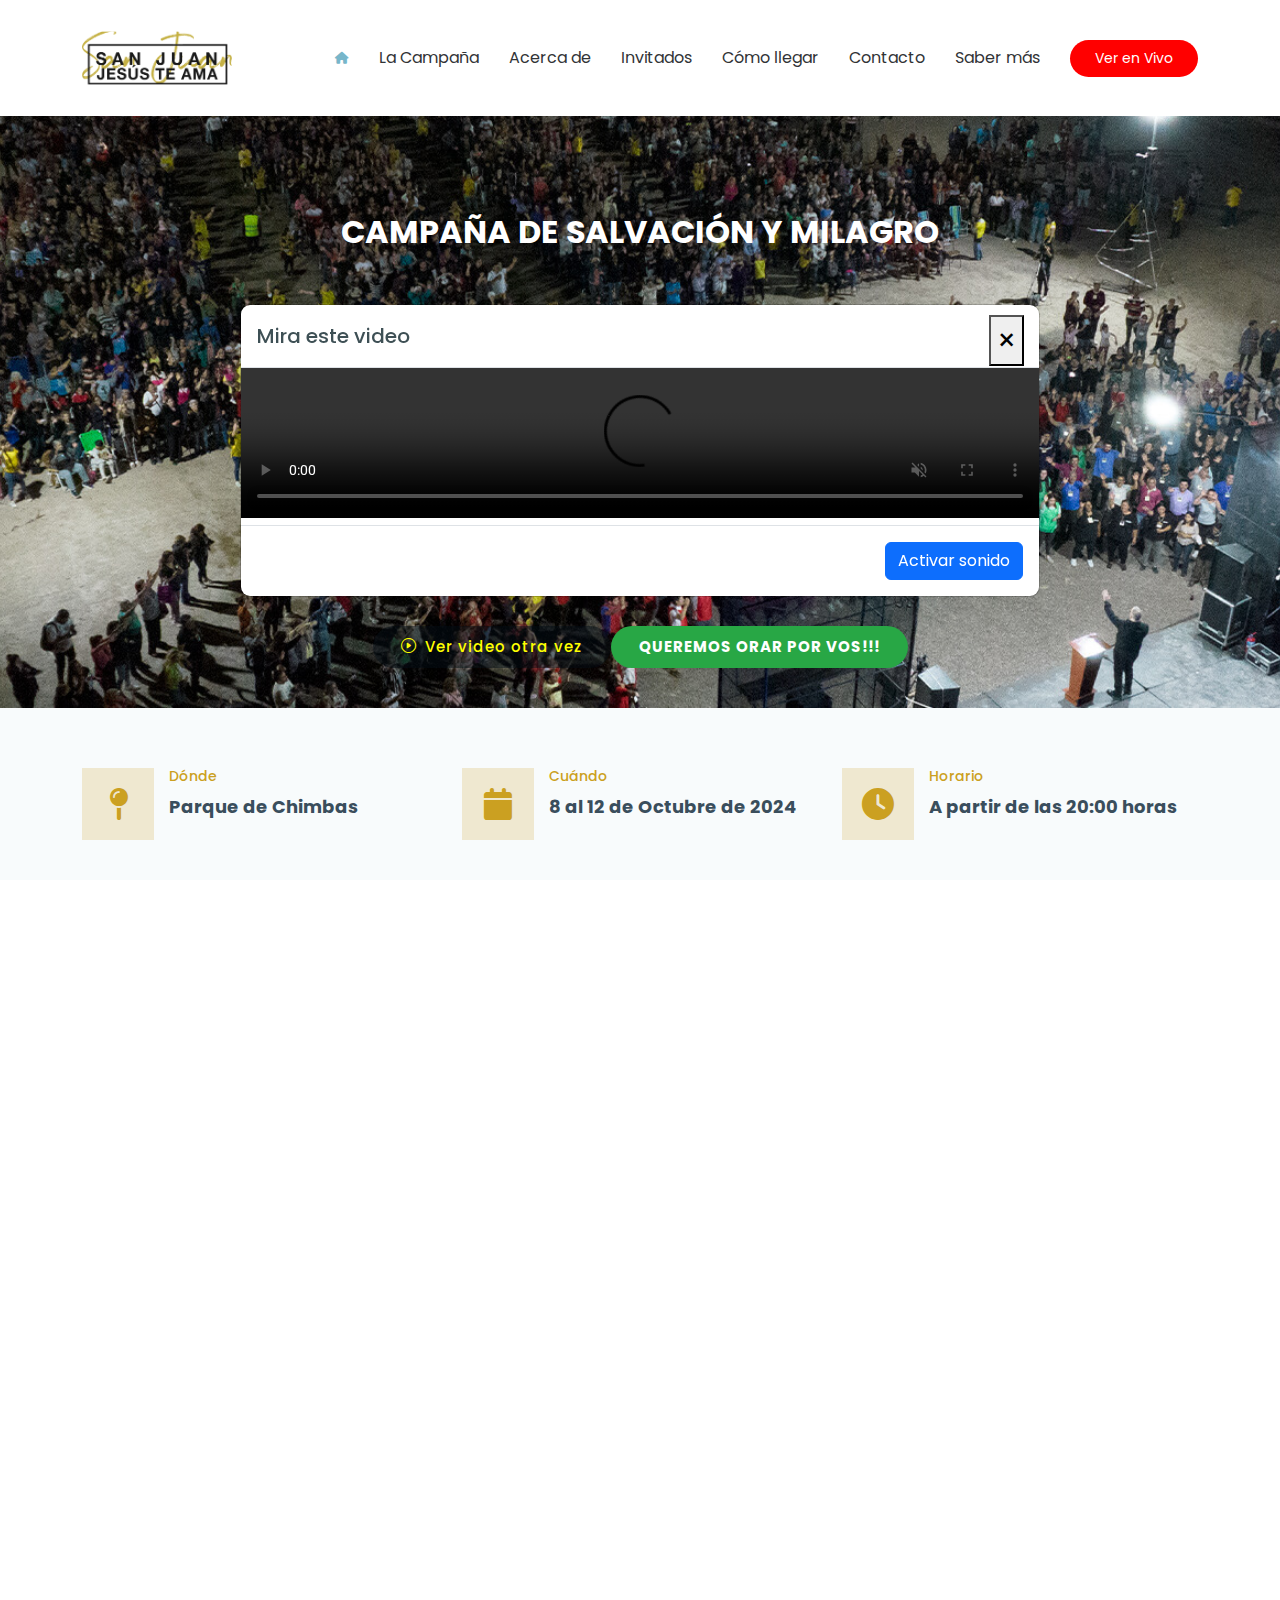
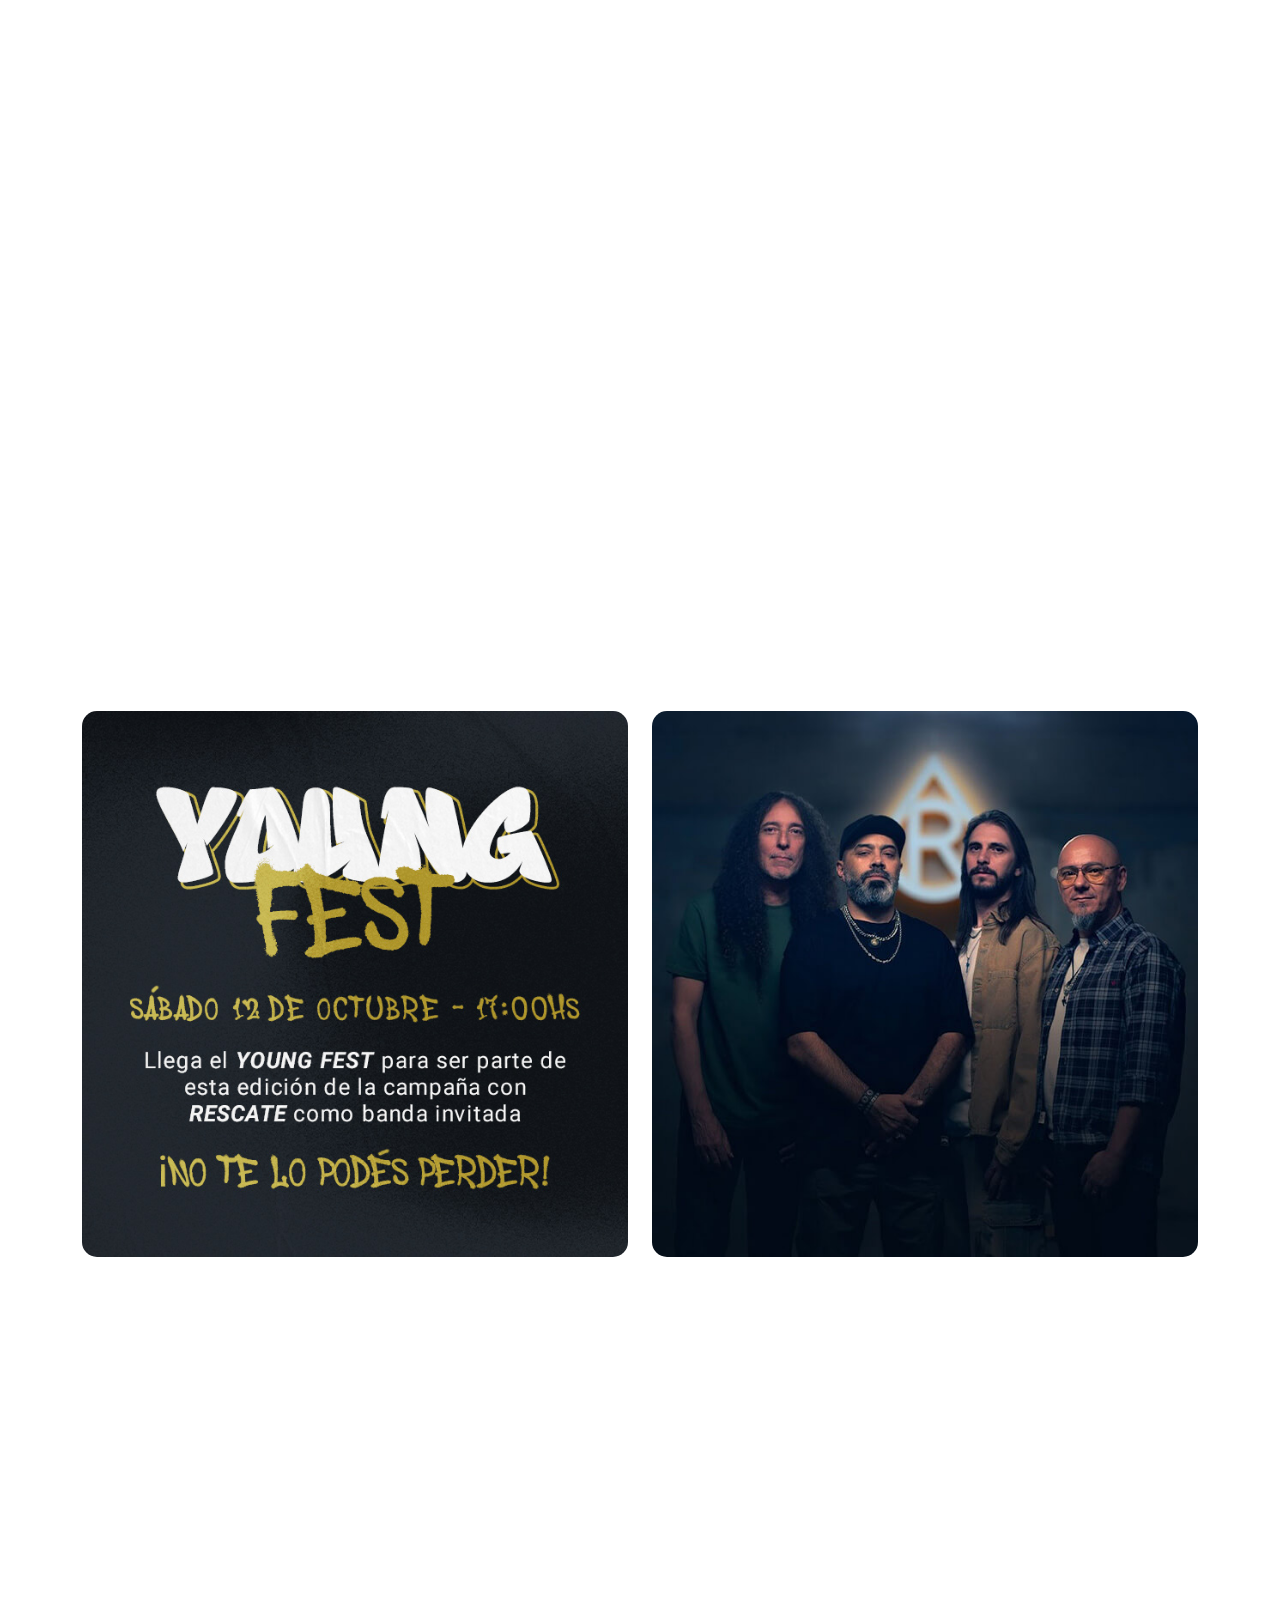
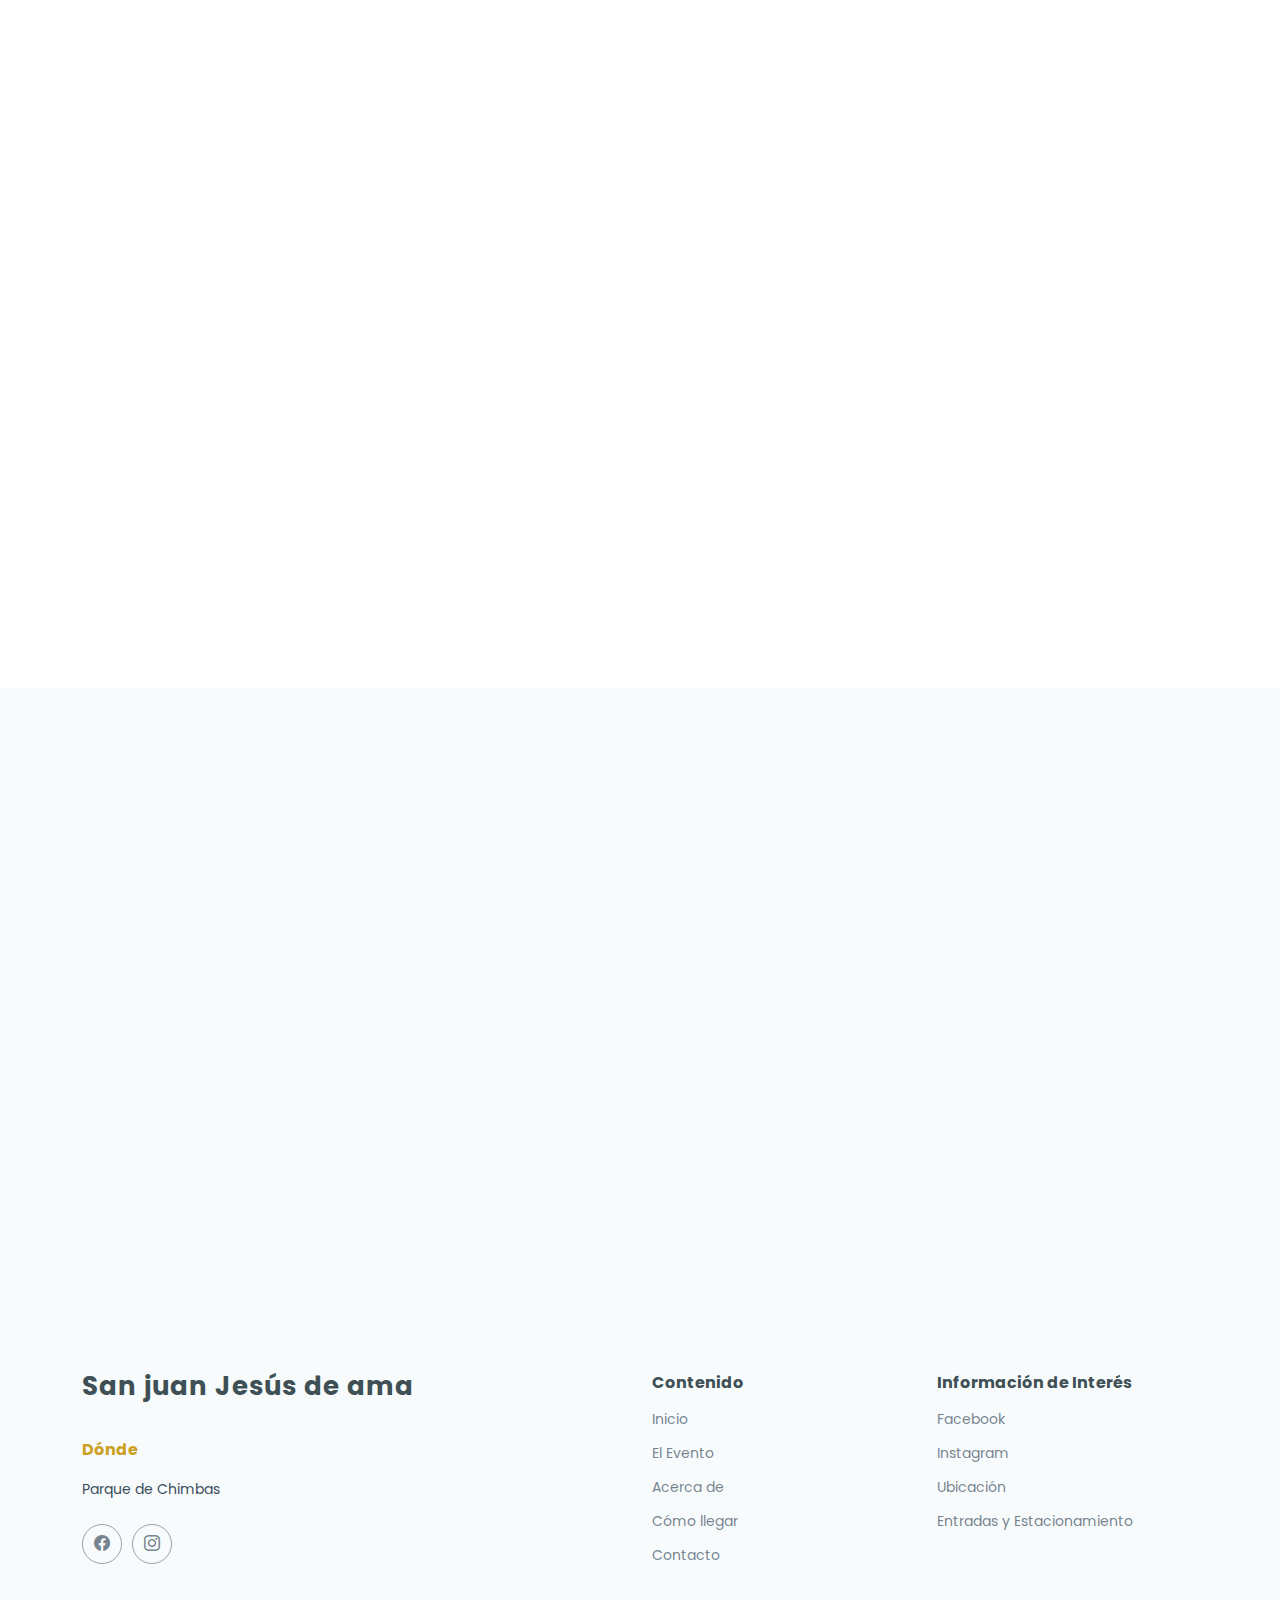
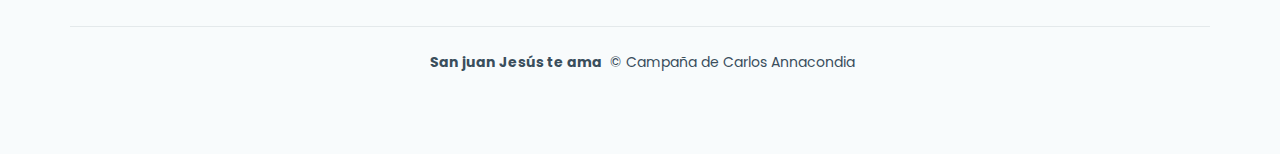
==== commit 5f6b7e39: "Ultimos Detalles" ====
--- a/index.html
+++ b/index.html
@@ -75,7 +75,7 @@
         <div class="d-flex flex-column justify-content-center align-items-center">
           <h2 data-aos="fade-up" data-aos-delay="100"
             style="font-family: 'Segoe UI', Tahoma, Geneva, Verdana, sans-serif; color: white; ">
-            <b>CAMPAÑA DE SALVACION Y MILAGRO</b>
+            <b>CAMPAÑA DE SALVACIÓN Y MILAGRO</b>
           </h2>
 
           <img src="assets/img/logo.svg" width="50%" class="hero-logo" alt="San juan, Jesús te ama" data-aos="fade-up"
@@ -91,13 +91,12 @@
               <div class="m-1"></div>
               <span>Ver video otra vez</span>
             </a>
-            <a href="#elevento" class="btn-get-started">
-              Más información sobre el evento
-            </a>
-          </div>
-        </div>
-      </div>
-
+            <a href="https://docs.google.com/forms/d/e/1FAIpQLSci6pKSXb_ph90fJdpU31eQlq-yUHah_hUDBaHxqjzF0n8hRw/viewform?usp=sf_link"
+            class="btn-get-started" target="_blank">Queremos orar por vos!!!</a>
+          </div>
+        </div>
+      </div>
+    
     </section><!-- /Hero Section -->
 
     <!-- Featured Services Section -->
@@ -136,7 +135,7 @@
               <div class="icon flex-shrink-0"><i class="fa fa-clock" aria-hidden="true"></i></div>
               <div>
                 <h4 class="description"><a href="#" class="stretched-link">Horario</a></h4>
-                <p class="title">A partir de las 18:00 horas</p>
+                <p class="title">A partir de las 20:00 horas</p>
               </div>
             </div>
 
@@ -300,10 +299,10 @@
         <div class="row gy-4 justify-content-between features-item">
 
           <div class="col-lg-6 aos-init aos-animate" data-aos="fade-up" data-aos-delay="100">
+            <img src="assets/img/flayer.jpg" class="img-fluid" alt="Banda Rescate">
+          </div>
+          <div class="col-lg-6 aos-init aos-animate" data-aos="fade-up" data-aos-delay="100">
             <img src="assets/img/Rescate.jpg" class="img-fluid" alt="Banda Rescate">
-          </div>
-          <div class="col-lg-6 aos-init aos-animate" data-aos="fade-up" data-aos-delay="100">
-            <img src="assets/img/Ecenario.jpg" class="img-fluid" alt="Equipo Annacondia">
           </div>
 
         </div>
@@ -544,9 +543,7 @@
         <div class="modal-footer">
           <!-- Botón para activar sonido -->
           <button type="button" id="unmuteButton" class="btn btn-primary">Activar sonido</button>
-          <!-- Botón para "Podemos orar por ti" alineado a la derecha -->
-          <a href="https://docs.google.com/forms/d/e/1FAIpQLSci6pKSXb_ph90fJdpU31eQlq-yUHah_hUDBaHxqjzF0n8hRw/viewform?usp=sf_link"
-            class="btn btn-success float-end" target="_blank">Podemos orar por ti</a>
+         
         </div>
       </div>
     </div>
--- a/assets/css/main.css
+++ b/assets/css/main.css
@@ -71,11 +71,11 @@
   letter-spacing: 1px;
   display: inline-block;
   padding: 10px 28px;
- 
+  cursor: pointer; /* Cambia el cursor cuando el mouse está sobre el botón */
   border-radius: 50px;
   transition: 0.5s;
   box-shadow: 0 8px 28px rgba(0, 0, 0, 0.1);
-
+ 
 }
 .hero .btn-get-video:hover {
   color: var(--dark-color);
@@ -1002,11 +1002,11 @@
   }
 }
 
-.hero .btn-get-started {
+.hero .btn-get-started { 
   color: var(--contrast-color);
-  background: var(--accent-color);
+  background: #28a745; /* Cambiado a un verde llamativo */
   font-family: var(--heading-font);
-  font-weight: 500;
+  font-weight: 700; /* Aumentado el grosor de la letra */
   font-size: 15px;
   letter-spacing: 1px;
   display: inline-block;
@@ -1014,12 +1014,11 @@
   border-radius: 50px;
   transition: 0.5s;
   box-shadow: 0 8px 28px rgba(0, 0, 0, 0.1);
+  text-transform: uppercase; /* Hacer el texto en mayúsculas */
 }
 
 .hero .btn-get-started:hover {
-  color: var(--contrast-color);
-  background: color-mix(in srgb, var(--accent-color), transparent 15%);
-  box-shadow: 0 8px 28px rgba(0, 0, 0, 0.1);
+  background: #218838; /* Color de fondo más oscuro al pasar el ratón */
 }
 
 .hero .btn-watch-video {
@@ -1216,38 +1215,7 @@
   border-radius: 10px;
 }
 
-/*--------------------------------------------------------------
-# Clients Section
---------------------------------------------------------------*/
-.clients {
-  padding: 20px 0;
-}
-
-.clients .client-logo {
-  display: flex;
-  justify-content: center;
-  align-items: center;
-  overflow: hidden;
-}
-
-.clients .client-logo img {
-  padding: 20px 40px;
-  max-width: 90%;
-  transition: 0.3s;
-  opacity: 0.5;
-  filter: grayscale(100);
-}
-
-.clients .client-logo img:hover {
-  filter: none;
-  opacity: 1;
-}
-
-@media (max-width: 640px) {
-  .clients .client-logo img {
-    padding: 20px;
-  }
-}
+
 
 /*--------------------------------------------------------------
 # Features Section
@@ -1525,327 +1493,6 @@
 }
 
 /*--------------------------------------------------------------
-# Pricing Section
---------------------------------------------------------------*/
-.pricing .pricing-item {
-  background-color: color-mix(in srgb, var(--accent-color), transparent 96%);
-  padding: 40px 40px;
-  height: 100%;
-  border-radius: 15px;
-}
-
-.pricing h3 {
-  font-weight: 600;
-  margin-bottom: 15px;
-  font-size: 20px;
-}
-
-.pricing h4 {
-  color: var(--accent-color);
-  font-size: 48px;
-  font-weight: 700;
-  font-family: var(--heading-font);
-  margin-bottom: 0;
-}
-
-.pricing h4 sup {
-  font-size: 28px;
-}
-
-.pricing h4 span {
-  color: color-mix(in srgb, var(--default-color), transparent 50%);
-  font-size: 18px;
-  font-weight: 500;
-}
-
-.pricing .description {
-  font-size: 14px;
-}
-
-.pricing .cta-btn {
-  border: 1px solid var(--default-color);
-  color: var(--default-color);
-  display: block;
-  text-align: center;
-  padding: 10px 35px;
-  border-radius: 5px;
-  font-size: 16px;
-  font-weight: 500;
-  font-family: var(--heading-font);
-  transition: 0.3s;
-  margin-top: 20px;
-  margin-bottom: 6px;
-}
-
-.pricing .cta-btn:hover {
-  background: var(--accent-color);
-  color: var(--contrast-color);
-  border-color: var(--accent-color);
-}
-
-.pricing ul {
-  padding: 0;
-  list-style: none;
-  color: color-mix(in srgb, var(--default-color), transparent 30%);
-  text-align: left;
-  line-height: 20px;
-}
-
-.pricing ul li {
-  padding: 10px 0;
-  display: flex;
-  align-items: center;
-}
-
-.pricing ul li:last-child {
-  padding-bottom: 0;
-}
-
-.pricing ul i {
-  color: #059652;
-  font-size: 24px;
-  padding-right: 3px;
-}
-
-.pricing ul .na {
-  color: color-mix(in srgb, var(--default-color), transparent 60%);
-}
-
-.pricing ul .na i {
-  color: color-mix(in srgb, var(--default-color), transparent 60%);
-}
-
-.pricing ul .na span {
-  text-decoration: line-through;
-}
-
-.pricing .featured {
-  position: relative;
-}
-
-.pricing .featured .popular {
-  position: absolute;
-  top: 15px;
-  right: 15px;
-  background-color: var(--accent-color);
-  color: var(--contrast-color);
-  padding: 4px 15px 6px 15px;
-  margin: 0;
-  border-radius: 5px;
-  font-size: 14px;
-  font-weight: 500;
-}
-
-.pricing .featured .cta-btn {
-  background: var(--accent-color);
-  color: var(--contrast-color);
-  border-color: var(--accent-color);
-}
-
-@media (max-width: 992px) {
-  .pricing .box {
-    max-width: 60%;
-    margin: 0 auto 30px auto;
-  }
-}
-
-@media (max-width: 767px) {
-  .pricing .box {
-    max-width: 80%;
-    margin: 0 auto 30px auto;
-  }
-}
-
-@media (max-width: 420px) {
-  .pricing .box {
-    max-width: 100%;
-    margin: 0 auto 30px auto;
-  }
-}
-
-/*--------------------------------------------------------------
-# Faq Section
---------------------------------------------------------------*/
-.faq .section-title {
-  padding-bottom: 20px;
-}
-
-.faq .faq-container .faq-item {
-  position: relative;
-  padding: 20px;
-  margin-bottom: 15px;
-  border: 1px solid color-mix(in srgb, var(--default-color), transparent 85%);
-  border-radius: 5px;
-  overflow: hidden;
-}
-
-.faq .faq-container .faq-item:last-child {
-  margin-bottom: 0;
-}
-
-.faq .faq-container .faq-item h3 {
-  font-weight: 600;
-  font-size: 16px;
-  line-height: 24px;
-  margin: 0 30px 0 0;
-  transition: 0.3s;
-  cursor: pointer;
-  display: flex;
-  align-items: center;
-}
-
-.faq .faq-container .faq-item h3 .num {
-  color: var(--accent-color);
-  padding-right: 5px;
-}
-
-.faq .faq-container .faq-item h3:hover {
-  color: var(--accent-color);
-}
-
-.faq .faq-container .faq-item .faq-content {
-  display: grid;
-  grid-template-rows: 0fr;
-  transition: 0.3s ease-in-out;
-  visibility: hidden;
-  opacity: 0;
-}
-
-.faq .faq-container .faq-item .faq-content p {
-  margin-bottom: 0;
-  overflow: hidden;
-}
-
-.faq .faq-container .faq-item .faq-toggle {
-  position: absolute;
-  top: 20px;
-  right: 20px;
-  font-size: 16px;
-  line-height: 0;
-  transition: 0.3s;
-  cursor: pointer;
-}
-
-.faq .faq-container .faq-item .faq-toggle:hover {
-  color: var(--accent-color);
-}
-
-.faq .faq-container .faq-active {
-  background-color: color-mix(in srgb, var(--accent-color), transparent 97%);
-  border-color: color-mix(in srgb, var(--accent-color), transparent 80%);
-}
-
-.faq .faq-container .faq-active h3 {
-  color: var(--accent-color);
-}
-
-.faq .faq-container .faq-active .faq-content {
-  grid-template-rows: 1fr;
-  visibility: visible;
-  opacity: 1;
-  padding-top: 10px;
-}
-
-.faq .faq-container .faq-active .faq-toggle {
-  transform: rotate(90deg);
-  color: var(--accent-color);
-}
-
-/*--------------------------------------------------------------
-# Testimonials Section
---------------------------------------------------------------*/
-.testimonials .testimonial-item {
-  background-color: var(--surface-color);
-  box-shadow: 0px 0 20px rgba(0, 0, 0, 0.1);
-  box-sizing: content-box;
-  padding: 30px;
-  margin: 40px 30px;
-  min-height: 320px;
-  display: flex;
-  flex-direction: column;
-  text-align: center;
-  transition: 0.3s;
-}
-
-.testimonials .testimonial-item .stars {
-  margin-bottom: 15px;
-}
-
-.testimonials .testimonial-item .stars i {
-  color: #ffc107;
-  margin: 0 1px;
-}
-
-.testimonials .testimonial-item .testimonial-img {
-  width: 90px;
-  border-radius: 50%;
-  border: 4px solid var(--background-color);
-  margin: 0 auto;
-}
-
-.testimonials .testimonial-item h3 {
-  font-size: 18px;
-  font-weight: bold;
-  margin: 10px 0 5px 0;
-}
-
-.testimonials .testimonial-item h4 {
-  font-size: 14px;
-  color: color-mix(in srgb, var(--default-color), transparent 40%);
-  margin: 0;
-}
-
-.testimonials .testimonial-item p {
-  font-style: italic;
-  margin: 0 auto 15px auto;
-}
-
-.testimonials .swiper-wrapper {
-  height: auto;
-}
-
-.testimonials .swiper-pagination {
-  margin-top: 20px;
-  position: relative;
-}
-
-.testimonials .swiper-pagination .swiper-pagination-bullet {
-  width: 12px;
-  height: 12px;
-  background-color: color-mix(in srgb, var(--default-color), transparent 85%);
-  opacity: 1;
-}
-
-.testimonials .swiper-pagination .swiper-pagination-bullet-active {
-  background-color: var(--accent-color);
-}
-
-.testimonials .swiper-slide {
-  opacity: 0.3;
-}
-
-@media (max-width: 1199px) {
-  .testimonials .swiper-slide-active {
-    opacity: 1;
-  }
-
-  .testimonials .swiper-pagination {
-    margin-top: 0;
-  }
-
-  .testimonials .testimonial-item {
-    margin: 40px 20px;
-  }
-}
-
-@media (min-width: 1200px) {
-  .testimonials .swiper-slide-next {
-    opacity: 1;
-    transform: scale(1.12);
-  }
-}
-
-/*--------------------------------------------------------------
 # Contact Section
 --------------------------------------------------------------*/
 .contact .info-item {
@@ -1932,144 +1579,3 @@
   background: color-mix(in srgb, var(--accent-color), transparent 20%);
 }
 
-/*--------------------------------------------------------------
-# Service Details Section
---------------------------------------------------------------*/
-.service-details .service-box {
-  background-color: var(--surface-color);
-  padding: 20px;
-  box-shadow: 0px 2px 20px rgba(0, 0, 0, 0.1);
-}
-
-.service-details .service-box+.service-box {
-  margin-top: 30px;
-}
-
-.service-details .service-box h4 {
-  font-size: 20px;
-  font-weight: 700;
-  border-bottom: 2px solid color-mix(in srgb, var(--default-color), transparent 92%);
-  padding-bottom: 15px;
-  margin-bottom: 15px;
-}
-
-.service-details .services-list {
-  background-color: var(--surface-color);
-}
-
-.service-details .services-list a {
-  color: color-mix(in srgb, var(--default-color), transparent 20%);
-  background-color: color-mix(in srgb, var(--default-color), transparent 96%);
-  display: flex;
-  align-items: center;
-  padding: 12px 15px;
-  margin-top: 15px;
-  transition: 0.3s;
-}
-
-.service-details .services-list a:first-child {
-  margin-top: 0;
-}
-
-.service-details .services-list a i {
-  font-size: 16px;
-  margin-right: 8px;
-  color: var(--accent-color);
-}
-
-.service-details .services-list a.active {
-  color: var(--contrast-color);
-  background-color: var(--accent-color);
-}
-
-.service-details .services-list a.active i {
-  color: var(--contrast-color);
-}
-
-.service-details .services-list a:hover {
-  background-color: color-mix(in srgb, var(--accent-color), transparent 95%);
-  color: var(--accent-color);
-}
-
-.service-details .download-catalog a {
-  color: var(--default-color);
-  display: flex;
-  align-items: center;
-  padding: 10px 0;
-  transition: 0.3s;
-  border-top: 1px solid color-mix(in srgb, var(--default-color), transparent 90%);
-}
-
-.service-details .download-catalog a:first-child {
-  border-top: 0;
-  padding-top: 0;
-}
-
-.service-details .download-catalog a:last-child {
-  padding-bottom: 0;
-}
-
-.service-details .download-catalog a i {
-  font-size: 24px;
-  margin-right: 8px;
-  color: var(--accent-color);
-}
-
-.service-details .download-catalog a:hover {
-  color: var(--accent-color);
-}
-
-.service-details .help-box {
-  background-color: var(--accent-color);
-  color: var(--contrast-color);
-  margin-top: 30px;
-  padding: 30px 15px;
-}
-
-.service-details .help-box .help-icon {
-  font-size: 48px;
-}
-
-.service-details .help-box h4,
-.service-details .help-box a {
-  color: var(--contrast-color);
-}
-
-.service-details .services-img {
-  margin-bottom: 20px;
-}
-
-.service-details h3 {
-  font-size: 26px;
-  font-weight: 700;
-}
-
-.service-details p {
-  font-size: 15px;
-}
-
-.service-details ul {
-  list-style: none;
-  padding: 0;
-  font-size: 15px;
-}
-
-.service-details ul li {
-  padding: 5px 0;
-  display: flex;
-  align-items: center;
-}
-
-.service-details ul i {
-  font-size: 20px;
-  margin-right: 8px;
-  color: var(--accent-color);
-}
-
-/*--------------------------------------------------------------
-# Starter Section Section
---------------------------------------------------------------*/
-.starter-section {
-  /* Add your styles here */
-}
-
